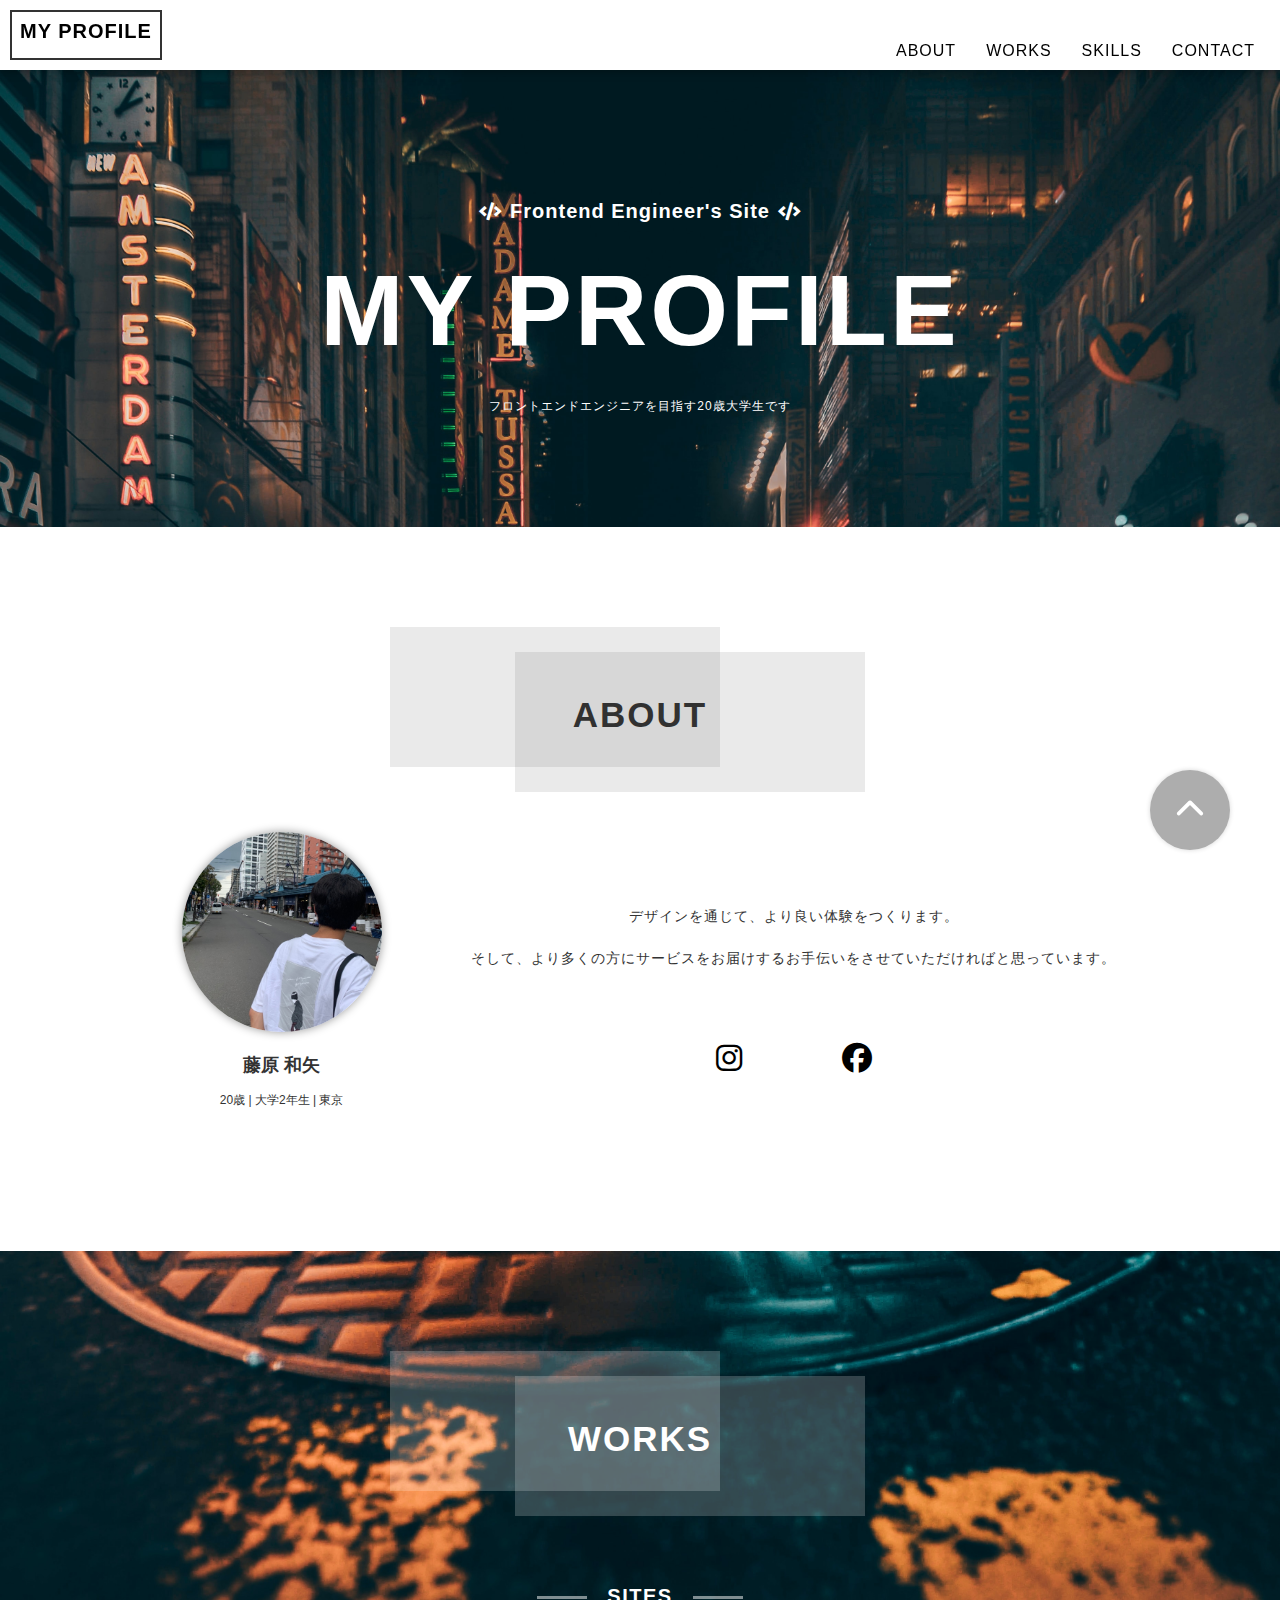
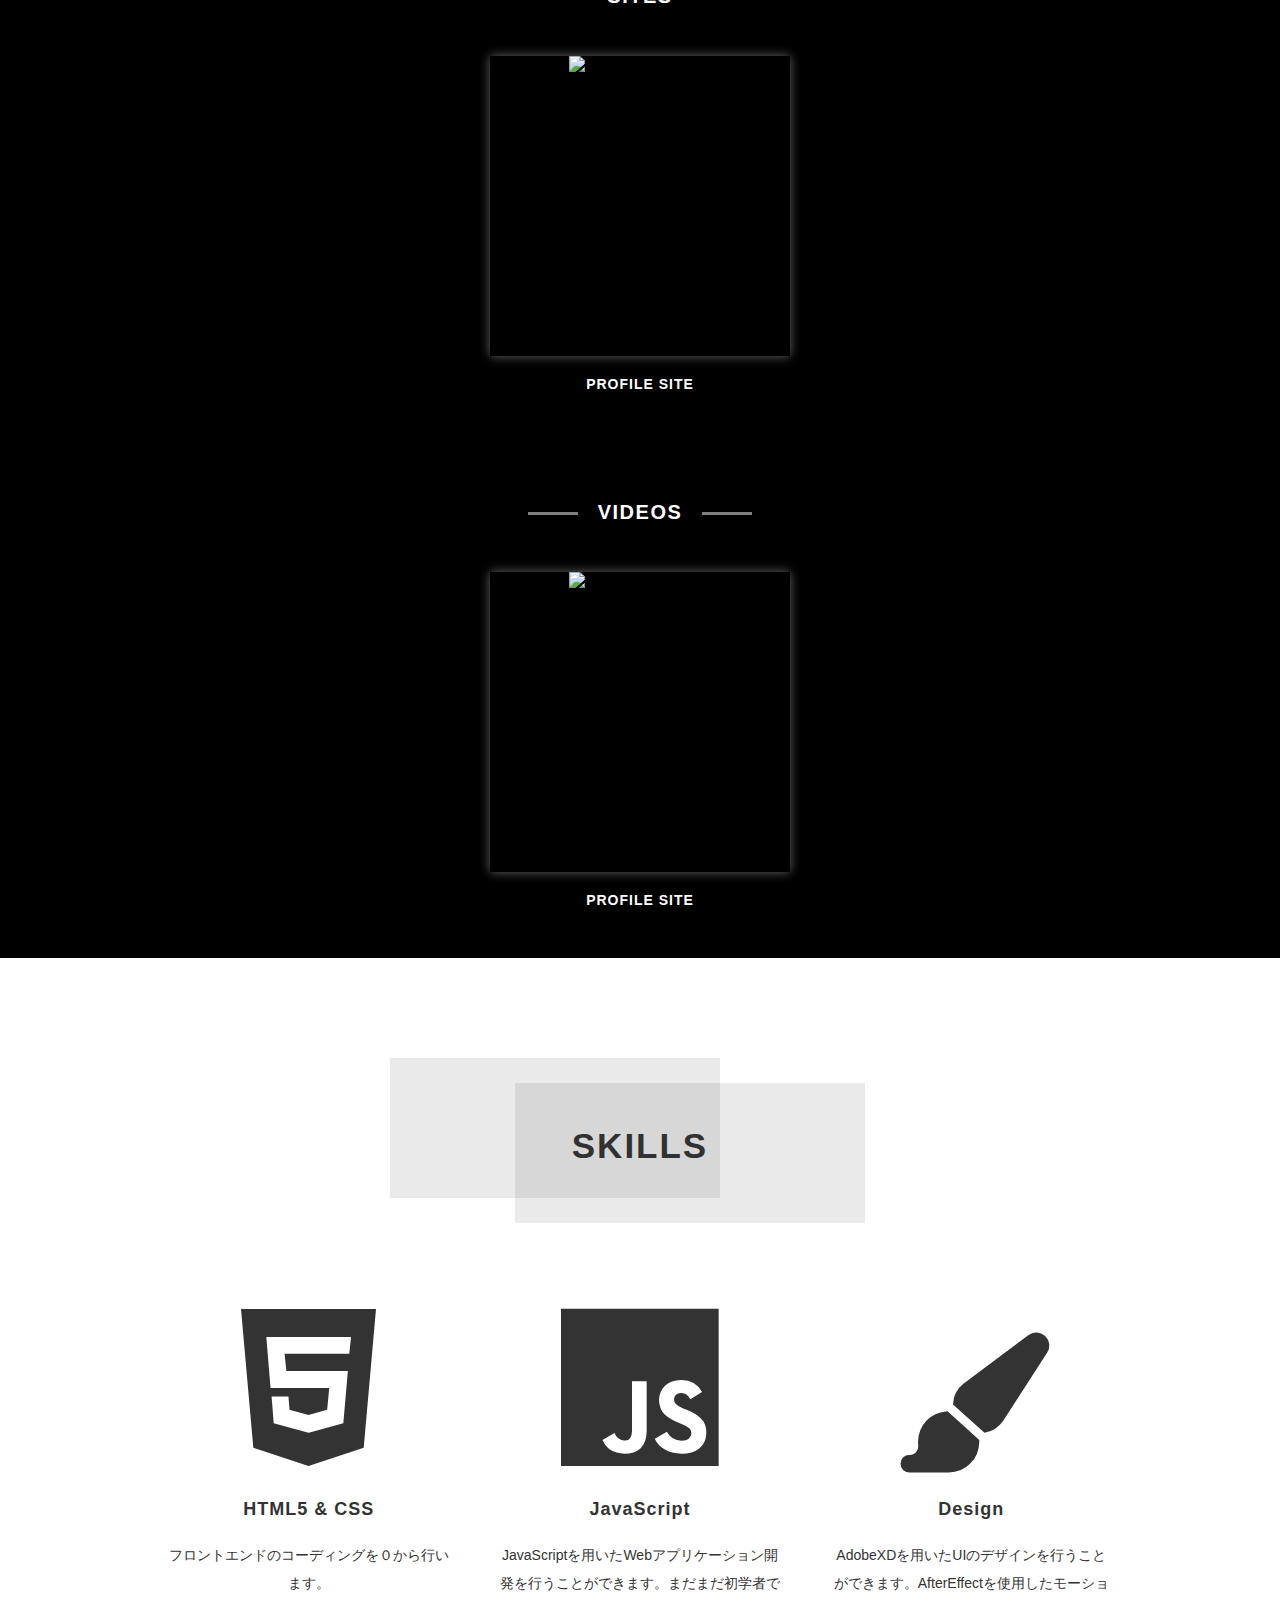
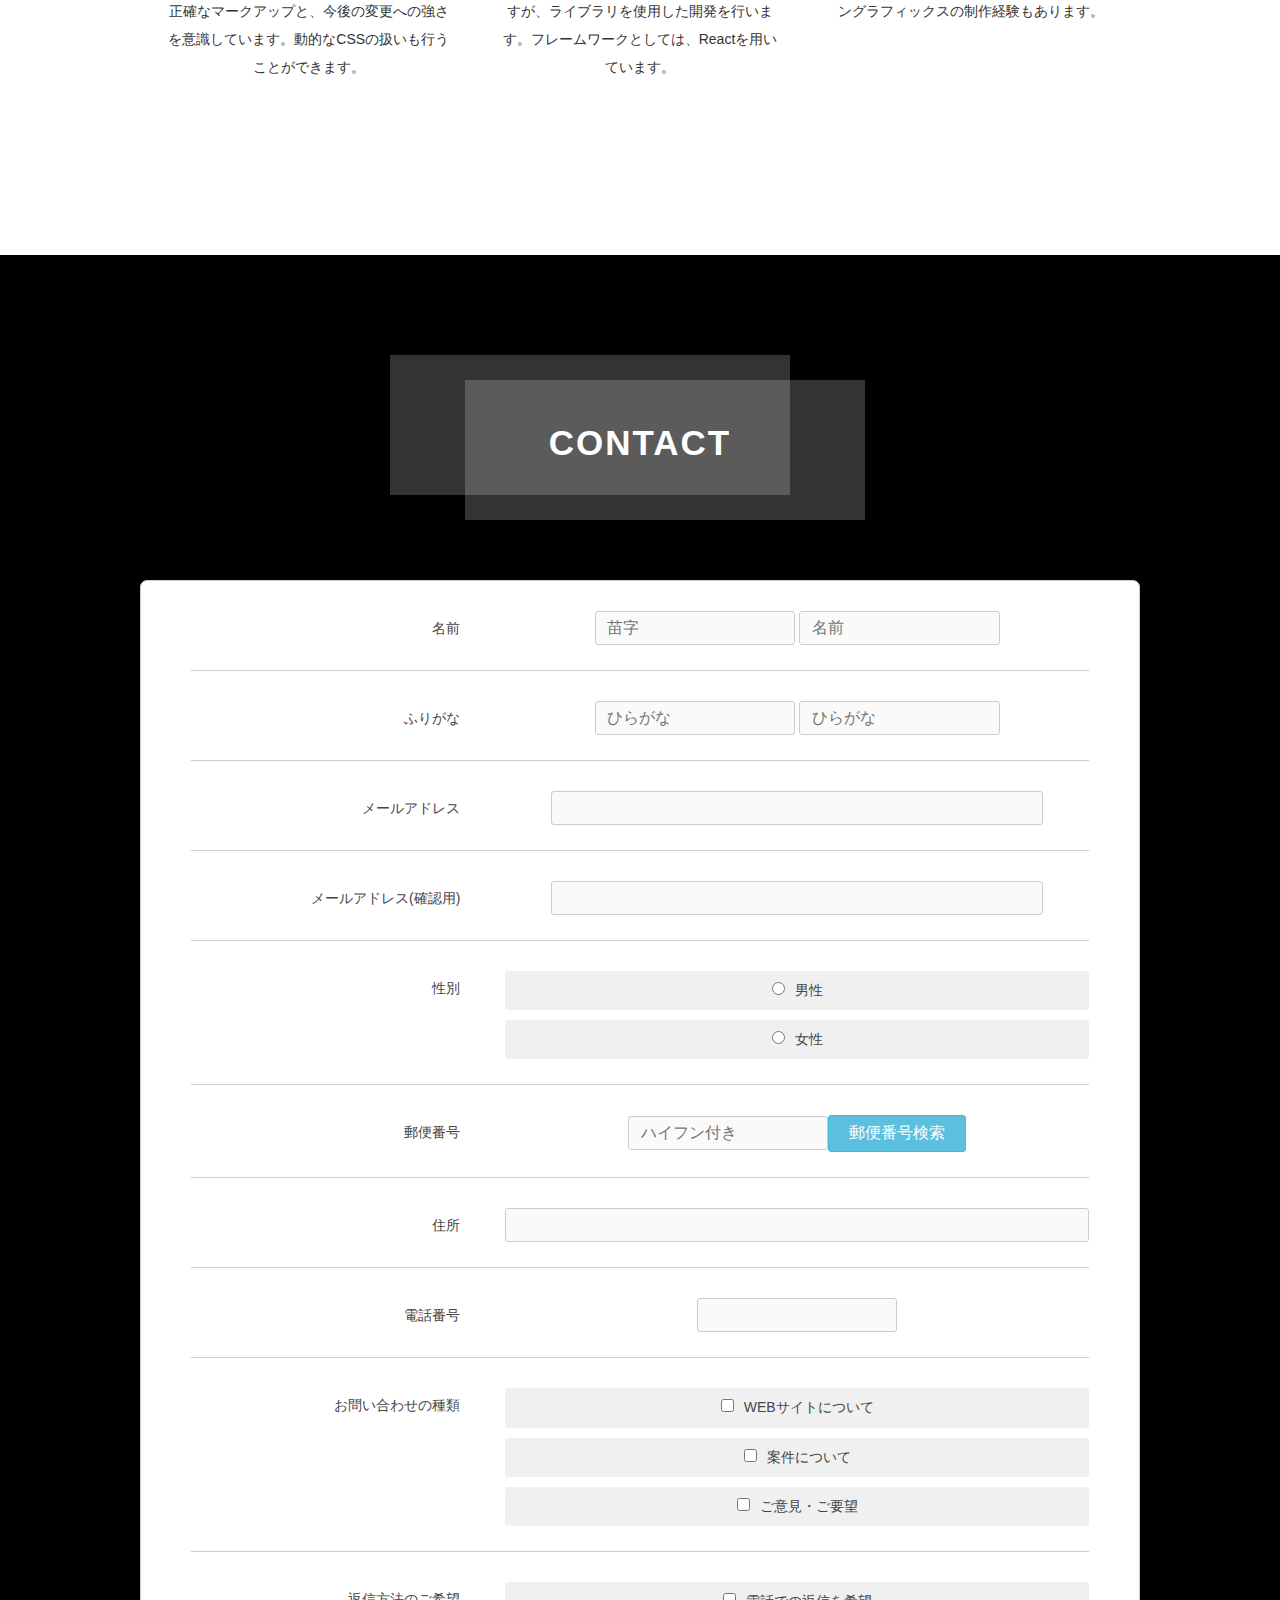
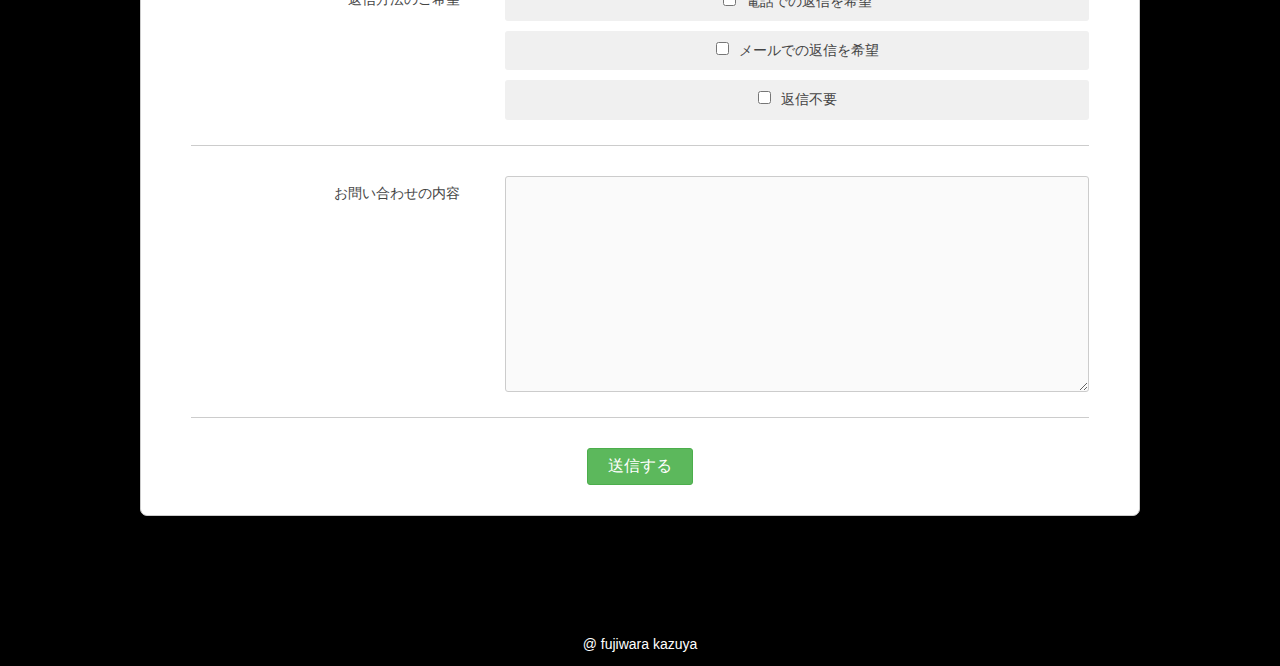
==== docs/index.html @ 9ed09826 "path change to direct" ====
<!DOCTYPE html>
<html lang="ja" dir="ltr">
  <head>
    <meta charset="UTF-8" />
    <meta
      name="viewport"
      content="width=device-width, initial-scale=1.0, minimum-scale=1.0"
    />
    <meta name="robots" content="noindex,nofollow" />
    <title>プロフィールサイト</title>
    <link rel="preconnect" href="https://fonts.googleapis.com" />
    <link rel="stylesheet" href="css/normalize.css" />
    <link rel="stylesheet" href="css/style.css" />
    <link rel="stylesheet" href="css/mailform.css" />
    <!--font-awesome-->
    <script src="https://use.fontawesome.com/8633f5290e.js"></script>
    <link
      href="https://cdnjs.cloudflare.com/ajax/libs/font-awesome/6.1.1/css/all.min.css"
      rel="stylesheet"
    />
    <link
      rel="stylesheet"
      href="https://cdnjs.cloudflare.com/ajax/libs/font-awesome/5.15.4/css/all.min.css"
    />
    <!--jQuery uncompressed-->
    <script
      src="https://code.jquery.com/jquery-3.6.1.js"
      integrity="sha256-3zlB5s2uwoUzrXK3BT7AX3FyvojsraNFxCc2vC/7pNI="
      crossorigin="anonymous"
    ></script>
    <!--js-->
    <script src="js/smooth-scroll.polyfills.min.js"></script>
    <script src="js/main.js"></script>
  </head>
  <body>
    <header class="header">
      <div class="logo"><a href="#">MY PROFILE</a></div>
      <ul class="sitemap-wrapper">
        <li class="sitemap-item"><a href="#about">ABOUT</a></li>
        <li class="sitemap-item"><a href="#works">WORKS</a></li>
        <li class="sitemap-item"><a href="#skills">SKILLS</a></li>
        <li class="sitemap-item"><a href="#contact">CONTACT</a></li>
      </ul>
    </header>
    <section class="main">
      <div class="main-bg">
        <i class="site-title-icon fa fa-code"></i>
        <p class="site-title-sub">Frontend Engineer's Site</p>
        <i class="site-title-icon fa fa-code"></i>
        <h1 class="site-title">MY PROFILE</h1>
        <p class="site-description">
          フロントエンドエンジニアを目指す20歳大学生です
        </p>
      </div>
    </section>
    <section class="about" id="about">
      <h2 class="heading">ABOUT</h2>
      <div class="about-wrapper">
        <div class="profile-box">
          <div class="profile-icon"></div>
          <div class="profile-title">藤原 和矢</div>
          <p class="profile-description">20歳 | 大学2年生 | 東京</p>
        </div>
        <div class="text-box">
          <p class="about-text">
            デザインを通じて、より良い体験をつくります。<br />
            そして、より多くの方にサービスをお届けするお手伝いをさせていただければと思っています。
          </p>
          <div class="sns">
            <a
              class="instagram"
              href="https://www.instagram.com/fuji_kazuya0131/"
              ><i class="fa-brands fa-instagram"></i
            ></a>
            <a class="facebook" href="https://www.facebook.com/kazuya3456/"
              ><i class="fa-brands fa-facebook"></i
            ></a>
          </div>
        </div>
      </div>
    </section>
    <section class="works" id="works">
      <h2 class="heading">WORKS</h2>
      <h3 class="sub-heading">SITES</h3>
      <div class="works-container">
        <div class="works-box">
          <a class="image-box" href="#"
            ><img
              class="image"
              src="https://github.com/kazuyafuji/MyProfileSite/blob/main/docs/images/my-profile.png?raw=true"
              alt="プロフィールサイト"
          /></a>
          <div class="title">PROFILE SITE</div>
        </div>
      </div>
      <h3 class="sub-heading">VIDEOS</h3>
      <div class="works-container">
        <div class="works-box">
          <a class="image-box" href="#"
            ><img
              class="image"
              src="https://github.com/kazuyafuji/MyProfileSite/blob/main/docs/images/my-profile.png?raw=true"
              alt="プロフィールサイト"
          /></a>
          <div class="title">PROFILE SITE</div>
        </div>
      </div>
    </section>
    <section class="skills" id="skills">
      <h2 class="heading">SKILLS</h2>
      <div class="skills-wrapper">
        <div class="skill-box">
          <div class="skill-icon"><i class="fa-brands fa-html5"></i></div>
          <div class="title">HTML5 & CSS</div>
          <p class="skill-text">
            フロントエンドのコーディングを０から行います。<br />
            正確なマークアップと、今後の変更への強さを意識しています。動的なCSSの扱いも行うことができます。
          </p>
        </div>
        <div class="skill-box">
          <div class="skill-icon"><i class="fa-brands fa-js"></i></div>
          <div class="title">JavaScript</div>
          <p class="skill-text">
            JavaScriptを用いたWebアプリケーション開発を行うことができます。まだまだ初学者ですが、ライブラリを使用した開発を行います。フレームワークとしては、Reactを用いています。
          </p>
        </div>
        <div class="skill-box">
          <div class="skill-icon"><i class="fa-solid fa-paintbrush"></i></div>
          <div class="title">Design</div>
          <p class="skill-text">
            AdobeXDを用いたUIのデザインを行うことができます。AfterEffectを使用したモーショングラフィックスの制作経験もあります。
          </p>
        </div>
      </div>
    </section>
    <section class="contact" id="contact">
      <h3 class="heading">CONTACT</h3>
      <!--
      <div class="contact-form">
        <p class="subtitle">名前</p>
        <input type="text" placeholder="名前" />
        <p class="subtitle">お問合せ内容</p>
        <textarea name="textarea" placeholder="本文"></textarea>
        <input type="submit" />
      </div>
    -->
      <form
        class="form-body"
        action="/docs/js/package/mailform-v8.0.1/php/mailform.php"
        method="post"
        id="mail_form"
      >
        <dl>
          <dt><i></i>名前</dt>
          <dd class="required">
            <input type="text" name="name_1" value="" placeholder="苗字" />
            <input type="text" name="name_2" value="" placeholder="名前" />
          </dd>
        </dl>

        <dl>
          <dt><i></i>ふりがな</dt>
          <dd>
            <input type="text" name="read_1" value="" placeholder="ひらがな" />
            <input type="text" name="read_2" value="" placeholder="ひらがな" />
          </dd>
        </dl>

        <dl>
          <dt><i></i>メールアドレス</dt>
          <dd class="required">
            <input type="email" name="mail_address" value="" />
          </dd>
        </dl>

        <dl>
          <dt><i></i>メールアドレス(確認用)</dt>
          <dd><input type="email" name="mail_address_confirm" value="" /></dd>
        </dl>
        <dl>
          <dt><i></i>性別</dt>
          <dd>
            <ul>
              <li>
                <label
                  ><input type="radio" name="gender" value="男性" />男性</label
                >
              </li>
              <li>
                <label
                  ><input type="radio" name="gender" value="女性" />女性</label
                >
              </li>
            </ul>
          </dd>
        </dl>
        <dl>
          <dt><i></i>郵便番号</dt>
          <dd class="required">
            <input
              type="text"
              name="postal"
              value=""
              onkeyup="AjaxZip3.zip2addr( this,'','address','address' );"
              placeholder="ハイフン付き"
            /><a href="http://www.post.japanpost.jp/zipcode/" target="_blank"
              >郵便番号検索</a
            >
          </dd>
        </dl>

        <dl>
          <dt><i></i>住所</dt>
          <dd><input type="text" name="address" value="" /></dd>
        </dl>

        <dl>
          <dt><i></i>電話番号</dt>
          <dd><input type="tel" name="phone" value="" /></dd>
        </dl>
        <dl>
          <dt><i></i>お問い合わせの種類</dt>
          <dd>
            <ul>
              <li>
                <label
                  ><input
                    type="checkbox"
                    name="kind[]"
                    value="WEBサイトについて"
                  />WEBサイトについて</label
                >
              </li>
              <li>
                <label
                  ><input
                    type="checkbox"
                    name="kind[]"
                    value="案件について"
                  />案件について</label
                >
              </li>
              <li>
                <label
                  ><input
                    type="checkbox"
                    name="kind[]"
                    value="ご意見・ご要望"
                  />ご意見・ご要望</label
                >
              </li>
            </ul>
          </dd>
        </dl>

        <dl>
          <dt><i></i>返信方法のご希望</dt>
          <dd>
            <ul>
              <li>
                <label
                  ><input
                    type="checkbox"
                    name="response[]"
                    value="電話での返信を希望"
                  />電話での返信を希望</label
                >
              </li>
              <li>
                <label
                  ><input
                    type="checkbox"
                    name="response[]"
                    value="メールでの返信を希望"
                  />メールでの返信を希望</label
                >
              </li>
              <li>
                <label
                  ><input
                    type="checkbox"
                    name="response[]"
                    value="返信不要"
                  />返信不要</label
                >
              </li>
            </ul>
          </dd>
        </dl>

        <dl>
          <dt><i></i>お問い合わせの内容</dt>
          <dd class="required">
            <textarea name="contents" cols="40" rows="5"></textarea>
          </dd>
        </dl>
        <p id="form_submit">
          <input type="button" id="form_submit_button" value="送信する" />
        </p>
      </form>
      <script src="https://ajax.googleapis.com/ajax/libs/jquery/3.4.1/jquery.min.js"></script>
      <script src="/docs/js/package/mailform-v8.0.1/js/mailform-js.php"></script>
      <!-- フリガナ自動入力ライブラリここから -->
      <script src="/docs/js/package/mailform-v8.0.1/js/jquery.autoKana.js"></script>
      <script>
        (function ($) {
          $.fn.autoKana('input[name="name_1"]', 'input[name="read_1"]', {
            katakana: false,
          });
          $.fn.autoKana('input[name="name_2"]', 'input[name="read_2"]', {
            katakana: false,
          });
        })(jQuery);
      </script>
      <!-- 住所自動入力ライブラリここから -->
      <script src="/docs/js/package/mailform-v8.0.1/js/ajaxzip3.js"></script>
    </section>
    <div class="floating">
      <a href="#"><i class="fa-solid fa-chevron-up"></i></a>
    </div>
    <footer class="footer">
      <p>@ fujiwara kazuya</p>
      <script>
        var scroll = new SmoothScroll('a[href*="#"]');
      </script>
    </footer>
  </body>
</html>
---- docs/css/style.css ----
@charset "UTF-8";

html {
  font-size: 62.5%;
}
*,
*::after,
*::before {
  box-sizing: border-box;
}
a {
  color: black;
  text-decoration: none;
}
/*-------------------------------
    HEADER
--------------------------------*/
body {
  padding-top: 100px;
  background: url(../images/bg-img.jpg) no-repeat fixed top;
  background-size: cover;
  background-color: #000;
  color: #fff;
  text-align: center;
  font-size: 1.4rem;
  font-family: Raleway, "Hiragino Sans Gothic ProN", Meiryo, sans-serif;
}
.header {
  position: fixed;
  top: 0;
  width: 100%;
  height: 70px;
  background-color: #fff;
  color: #333;
  z-index: 1;
  box-shadow: 0 0 10px rgba(0, 0, 0, 0.4);
}
.header .logo {
  position: absolute;
  padding: 8px;
  left: 10px;
  top: 10px;
  bottom: 10px;
  font-size: 2rem;
  font-weight: bold;
  letter-spacing: 1px;
  border: 2px solid #333;
  opacity: 1;
  cursor: pointer;
  transition: opacity 0.3s;
}
.header .logo:hover {
  opacity: 0.5;
}
.header .sitemap-wrapper {
  position: absolute;
  right: 10px;
  bottom: 10px;
  font-size: 0;
}
.header .sitemap-item {
  display: inline-block;
  font-size: 1.6rem;
  letter-spacing: 1px;
  padding: 0 15px;
  cursor: pointer;
  opacity: 1;
  transition: opacity 0.3s;
}
/*
.header .sitemap-item:nth-of-type(n + 2) {
  border-left: 1px solid #333;
}
*/
.header .sitemap-item:hover {
  opacity: 0.4;
}

/*-------------------------------
    MAIN
--------------------------------*/
.main {
  width: 100%;
  padding: 100px 0;
}
/*
.main-bg {
  background-color: rgba(255, 255, 255, 0.05);
}
*/
.main .site-title-icon {
  display: inline-block;
  font-size: 1.8rem;
}
.main .site-title-sub {
  display: inline-block;
  margin: 0 4px;
  font-size: 2rem;
  font-weight: bold;
  letter-spacing: 1px;
  cursor: default;
}
.main .site-title {
  margin: 30px 0;
  font-size: 10rem;
  letter-spacing: 3px;
}
.main .site-description {
  font-size: 1.2rem;
  letter-spacing: 1px;
}
/*-------------------------------
    ABOUT
--------------------------------*/
.about {
  padding: 100px 0;
  width: 100%;
  background-color: #fff;
  color: #333;
  font-size: 0px;
}
.heading {
  font-size: 3.5rem;
  letter-spacing: 2px;
  position: relative;
  width: 500px;
  line-height: 5;
  margin: 0 auto;
}
.heading::before {
  content: "";
  position: absolute;
  top: 0;
  left: 0;
  width: 66%;
  height: 80%;
  background-color: #333;
  opacity: 0.1;
}
.heading::after {
  content: "";
  position: absolute;
  bottom: 10px;
  right: 25px;
  width: 70%;
  height: 80%;
  background-color: #333;
  opacity: 0.1;
}
.about-wrapper {
  width: 80%;
  margin: 20px auto;
  display: flex;
}
.about-wrapper .profile-box {
  width: 30%;
  padding: 10px;
}
.about-wrapper .profile-box .profile-icon {
  width: 200px;
  height: 200px;
  margin: 0 auto 20px;
  background: url(../images/me2.jpg) no-repeat left bottom;
  background-size: cover;
  border-radius: 50%;
  box-shadow: 0 0 10px rgba(0, 0, 0, 0.4);
}
.about-wrapper .profile-box .profile-title {
  font-size: 1.8rem;
  line-height: 1.5;
  font-weight: bold;
}
.about-wrapper .profile-box .profile-description {
  font-size: 1.2rem;
  line-height: 1.5;
}
.about-wrapper .text-box {
  width: 70%;
  height: 100%;
  padding: 10px;
  margin: auto 0;
}
.about-wrapper .text-box .about-text {
  font-size: 1.4rem;
  line-height: 3;
  letter-spacing: 1px;
}
.sns a i {
  margin: 50px 50px 0;
  font-size: 3rem;
  opacity: 1;
  cursor: pointer;
}
.sns > a:hover {
  opacity: 0.6;
}

/*-------------------------------
    WORKS
--------------------------------*/
.works {
  padding: 100px 0 0;
  width: 100%;
}
.works .heading::before,
.works .heading::after {
  background-color: #fff;
  opacity: 0.2;
}
.sub-heading {
  color: #fff;
  letter-spacing: 1.5px;
  font-size: 2rem;
  line-height: 1;
  margin: 60px 0 0;
}
.sub-heading::before,
.sub-heading::after {
  content: "";
  display: inline-block;
  background-color: #fff;
  margin: 0 20px;
  height: 3px;
  width: 50px;
  vertical-align: middle;
  opacity: 0.5;
}
/*このままだと、tableの要素が画面幅を超えた時に折り返してくれない*/
.works .works-container {
  /*background-color: rgba(255, 255, 255, 0.4);*/
  display: table;
  margin: 0 auto;
  table-layout: fixed;
  border-collapse: separate;
  border-spacing: 30px;
}
.works .works-container .works-box {
  display: table-cell;
  width: 350px;
}
.works .works-box .image-box {
  display: block;
  margin: 20px auto 0;
  width: 300px;
  height: 300px;
  box-shadow: 0 0 10px rgba(255, 255, 255, 0.4);
  opacity: 1;
  transition: opacity 0.3s;
}
.works .works-box .image-box:hover {
  opacity: 0.8;
}
.image {
  width: 100%;
  height: 100%;
  object-fit: cover;
  cursor: pointer;
}
.works .works-box .title {
  font-size: 1.4rem;
  margin: 20px auto;
  font-weight: bold;
  letter-spacing: 1px;
}
.works .video-container {
  display: block;
  width: 100%;
}

/*-------------------------------
    SKILLS
--------------------------------*/
.skills {
  padding: 100px 0;
  width: 100%;
  background-color: #fff;
  color: #333;
}
.skills-wrapper {
  margin: 50px auto;
  width: 80%;
  display: table;
  table-layout: fixed;
  border-collapse: separate;
  border-spacing: 30px 0;
  font-size: 0;
}
.skill-box {
  display: table-cell;
  padding: 10px;
}
.skill-icon {
  height: 40%;
  font-size: 18rem;
  margin: 0 auto;
  font-family: "Font Awesome 5 Brands";
}
.fa-paintbrush {
  font-size: 14rem;
}
.skill-box .title {
  font-size: 1.8rem;
  line-height: 2;
  font-weight: bold;
  letter-spacing: 1px;
  margin-top: 10px;
}
.skill-text {
  font-size: 1.4rem;
  line-height: 2;
}

/*-------------------------------
    CONTACT
--------------------------------*/
.contact {
  padding-top: 100px;
  width: 100%;
}
.contact .heading::before,
.contact .heading::after {
  background-color: #fff;
  opacity: 0.2;
  width: 80%;
}
.contact .form-body {
  color: #454545;
  font-family: sans-serif;
  background: #f0f0f0;
}
/*--------------------------
.contact-form {
  margin: 40px auto 0;
  width: 500px;
  text-align: left;
}
.contact-form .subtitle {
  display: inline-block;
  font-size: 1.2rem;
  line-height: 1;
  font-weight: bold;
}
.contact-form input[type="text"],
.contact-form textarea {
  color: #333;
  display: block;
  margin-bottom: 10px;
  padding: 5px;
  cursor: text;
  outline: none;
}
.contact-form input[type="text"] {
  width: 300px;
}
.contact-form textarea {
  width: 500px;
  height: 200px;
}
.contact-form input[type="text"]:focus,
.contact-form textarea:focus {
  box-shadow: 0 0 8px rgba(255, 255, 255, 0.8);
}
.contact-form input[type="submit"] {
  margin: 20px 0;
  width: 100px;
  height: 30px;
  background-color: grey;
  font-size: 1.4rem;
  font-weight: bold;
  line-height: 2px;
  border: none; 
  outline: none;
  opacity: 1;
  transition: opacity 0.3s;
}
.contact-form input[type="submit"]:hover {
  opacity: 0.8;
}
----------------------------*/

/*-------------------------------
    FOOTER
--------------------------------*/
.footer {
  display: flex;
  align-items: flex-end;
  justify-content: center;
  height: 100px;
}

/*--------------------------
    OTHER
----------------------------*/
.floating {
  position: fixed;
  right: 50px;
  bottom: 50px;
  width: 80px;
  height: 80px;
}
.floating a {
  display: block;
  position: relative;
  width: 100%;
  height: 100%;
  background-color: #333;
  border-radius: 50%;
  font-size: 3rem;
  color: #fff;
  box-shadow: 0 0 5px rgba(0, 0, 0, 0.4);
  opacity: 0.4;
}
.floating a i {
  position: absolute;
  top: 50%;
  left: 50%;
  transform: translateY(-50%) translateX(-50%);
}
.floating:hover {
  opacity: 0.6;
}

/*-------------------------------
    Smartphone・タブレット向け
--------------------------------*/
@media (max-width: 1024px) {
  body {
    background-image: none;
  }
}

@media (max-width: 768px) {
  /*HEADER*/
  .header .logo {
    font-size: 1.6rem;
    padding: 5px;
    margin: 5px auto;
  }
  .header .sitemap-wrapper {
    position: absolute;
    right: 10px;
    bottom: 25px;
  }
  .header .sitemap-item {
    padding: 0 5px;
    font-size: 1.2rem;
  }

  /*MAIN*/
  .main {
    padding: 50px 0;
  }
  .main .site-title-icon {
    font-size: 1.6rem;
  }
  .main .site-title-sub {
    font-size: 1.6rem;
  }
  .main .site-title {
    font-size: 8rem;
  }

  /*ABOUT*/
  .about {
    padding: 50px 0;
  }
  .heading {
    width: 300px;
    line-height: 3;
  }
  .about-wrapper {
    width: 100%;
    margin: 0 auto;
    display: block;
  }
  .about-wrapper .profile-box {
    display: block;
    margin: 0 auto;
    width: 250px;
  }
  .about-wrapper .text-box {
    display: block;
    margin: 0 auto;
    width: 85%;
  }

  /*WORKS*/
  .works-container {
    display: block;
  }
  .works-box {
    display: list-item;
  }

  .works .sub-heading {
    margin: 40px 0 0;
  }

  /*SKILLS*/
  .skills {
    padding: 50px 0;
  }
  .skills-wrapper,
  .skill-box {
    display: block;
  }
  .skills-wrapper {
    margin: 30px auto 0;
  }
  .skill-box {
    margin: 30px auto;
    width: 80%;
  }
  .skill-text {
    font-size: 1.2rem;
  }

  /*CONTACT*/
  .contact {
    padding-top: 50px;
  }
  .contact-form {
    width: 80%;
  }
  .contact-form input[type="text"],
  .contact-form textarea {
    width: 100%;
  }
  .contact-form textarea {
    height: 150px;
  }

  /*--------------------------
    OTHER
  ----------------------------*/

  .floating {
    width: 50px;
    height: 50px;
    bottom: 20px;
    right: 20px;
  }
  .floating a {
    font-size: 2rem;
  }
}
---- docs/css/mailform.css ----
@charset "utf-8";

/* -- form#mail_form, dl, dt, dd -------------------------------------------------------------------------------- */

form#mail_form * {
  margin: 0;
  padding: 0;
  box-sizing: content-box;
}

form#mail_form {
  width: 1000px;
  margin: 50px auto;
  background: #fff;
  border: 1px solid #cccccc;
  border-radius: 7px;
  box-shadow: 0 0 7px rgba(0, 0, 0, 0.2);
  line-height: 1.8;
}

form#mail_form dl {
  width: 90%;
  margin: 0 auto;
  border-bottom: 1px solid #cccccc;
}

form#mail_form dl:after,
form#mail_form dl dt:after {
  content: ".";
  display: block;
  height: 0;
  clear: both;
  visibility: hidden;
}

form#mail_form dl dt {
  width: 30%;
  float: left;
  padding: 35px 0 25px;
  text-align: right;
}

form#mail_form dl dd {
  width: 65%;
  float: right;
  padding: 30px 0 25px 5%;
}

form#mail_form dl dt i {
  float: left;
  position: relative;
  top: -2px;
}

/* -- span.required, span.optional -------------------------------------------------------------------------------- */

form#mail_form dl dt span.required,
form#mail_form dl dt span.optional {
  display: inline-block;
  font-size: 85%;
  color: #ffffff;
  padding: 4px 10px;
  border-radius: 3px;
}

form#mail_form dl dt span.required {
  background: #d9534f;
  border: 1px solid #d43f3a;
}

form#mail_form dl dt span.optional {
  background: #337ab7;
  border: 1px solid #2e6da4;
}

/* -- error message -------------------------------------------------------------------------------- */

form#mail_form dl dd span.error_blank,
form#mail_form dl dd span.error_format,
form#mail_form dl dd span.error_match {
  display: block;
  color: #ff0000;
  margin-top: 5px;
}

/* -- loading -------------------------------------------------------------------------------- */

div.loading-layer {
  width: 100vw;
  height: 100vh;
  background: rgba(0, 0, 0, 0.7);
  position: fixed;
  left: 0px;
  top: 0px;
  z-index: 10000;
}

span.loading {
  width: 50px;
  height: 50px;
  border-radius: 50%;
  border-top: 5px solid rgba(255, 255, 255, 0.2);
  border-right: 5px solid rgba(255, 255, 255, 0.2);
  border-bottom: 5px solid rgba(255, 255, 255, 0.2);
  border-left: 5px solid #ffffff;
  -webkit-transform: translateZ(0);
  -ms-transform: translateZ(0);
  transform: translateZ(0);
  -webkit-animation: load-circle 1s linear infinite;
  animation: load-circle 1s linear infinite;
  position: absolute;
  top: 50%;
  left: 50%;
  margin-top: -30px;
  margin-left: -30px;
}

@-webkit-keyframes load-circle {
  0% {
    -webkit-transform: rotate(0deg);
    transform: rotate(0deg);
  }
  100% {
    -webkit-transform: rotate(360deg);
    transform: rotate(360deg);
  }
}

@keyframes load-circle {
  0% {
    -webkit-transform: rotate(0deg);
    transform: rotate(0deg);
  }
  100% {
    -webkit-transform: rotate(360deg);
    transform: rotate(360deg);
  }
}

/* -- input, select, textarea -------------------------------------------------------------------------------- */

form#mail_form input[type="text"],
form#mail_form input[type="email"],
form#mail_form input[type="tel"] {
  width: calc(100% - 4% - 2px);
  padding: 7px 2%;
  border: 1px solid #cccccc;
  border-radius: 3px;
  background: #fafafa;
  -webkit-appearance: none;
  font-size: 16px;
  font-family: inherit;
  line-height: normal;
}

form#mail_form input[type="text"]:focus,
form#mail_form input[type="email"]:focus,
form#mail_form input[type="tel"]:focus,
form#mail_form textarea:focus {
  box-shadow: 0px 0px 5px #55ccff;
  border: 1px solid #55ccff;
  background: #ffffff;
}

form#mail_form ul li input[type="radio"],
form#mail_form ul li input[type="checkbox"] {
  margin: 0 10px 0 0;
}

form#mail_form select {
  padding: 7px 2%;
  border: 1px solid #cccccc;
  font-size: 16px;
  font-family: inherit;
  line-height: normal;
}

form#mail_form textarea {
  display: block;
  width: calc(100% - 4% - 2px);
  height: 200px;
  padding: 7px 2%;
  resize: vertical;
  border: 1px solid #cccccc;
  border-radius: 3px;
  background: #fafafa;
  -webkit-appearance: none;
  font-size: 16px;
  font-family: inherit;
  line-height: normal;
}

/* -- ul, li -------------------------------------------------------------------------------- */

form#mail_form ul {
  list-style-type: none;
}

form#mail_form ul li label {
  display: block;
  margin-top: 10px;
  padding: 7px 2%;
  border-radius: 3px;
  background: #f0f0f0;
}

form#mail_form ul li:first-child label {
  margin-top: 0px;
}

form#mail_form ul li label:hover {
  cursor: pointer;
  background: #e0e0e0;
}

/* -- input design -------------------------------------------------------------------------------- */

form#mail_form input[name="company"] {
  width: 70%;
}

form#mail_form input[name="name_1"],
form#mail_form input[name="name_2"],
form#mail_form input[name="read_1"],
form#mail_form input[name="read_2"],
form#mail_form input[name="postal"],
form#mail_form input[name="phone"],
form#mail_form input[name="schedule"] {
  width: 30%;
}

form#mail_form input[name="mail_address"],
form#mail_form input[name="mail_address_confirm"] {
  width: 80%;
}

form#mail_form input[name="postal"] + a {
  display: inline-block;
  padding: 7px 20px;
  border: 1px solid #46b8da;
  border-radius: 3px;
  background: #5bc0de;
  font-size: 16px;
  line-height: normal;
  color: #ffffff;
  text-decoration: none;
}

form#mail_form input[name="postal"] + a:hover {
  cursor: pointer;
  background: #31b0d5;
  border: 1px solid #269abc;
}

/* -- button -------------------------------------------------------------------------------- */

form#mail_form p#form_submit {
  width: 90%;
  margin: 0 auto;
  padding: 30px 0;
}

form#mail_form input[type="button"] {
  padding: 7px 20px;
  border: 1px solid #4cae4c;
  border-radius: 3px;
  background: #5cb85c;
  font-size: 16px;
  color: #ffffff;
  font-family: inherit;
  -webkit-appearance: none;
}

form#mail_form input[type="button"]:hover {
  cursor: pointer;
  background: #449d44;
  border: 1px solid #398439;
}

/*
form#mail_form input[type="button"] {
  margin-left: 35%;
}
*/

/* -- responsive ----------------------------------------------------------------------------------------------------------------------- */

/* 1000pixel start */
@media screen and (max-width: 1000px) {
  /* -- form#mail_form, dl, dt, dd -------------------------------------------------------------------------------- */

  form#mail_form {
    width: 95%;
    font-size: 100%;
  }

  form#mail_form dl dt {
    width: auto;
    float: none;
    padding: 25px 0 10px;
    text-align: left;
    font-weight: bold;
  }

  form#mail_form dl dd {
    width: auto;
    float: none;
    padding: 0px 0 20px 0px;
  }

  form#mail_form dl dt i {
    float: none;
    position: static;
    font-weight: normal;
  }

  /* -- span.required, span.optional -------------------------------------------------------------------------------- */

  form#mail_form dl dt span.required,
  form#mail_form dl dt span.optional {
    margin: 0 15px 0 0;
  }

  /* -- input design -------------------------------------------------------------------------------- */

  form#mail_form input[name="phone"],
  form#mail_form input[name="schedule"] {
    width: 60%;
  }

  /* -- button -------------------------------------------------------------------------------- */

  form#mail_form p#form_submit {
    padding: 25px 0;
  }

  form#mail_form input[type="button"] {
    margin-left: 0;
  }
}
/* 1000pixel end */
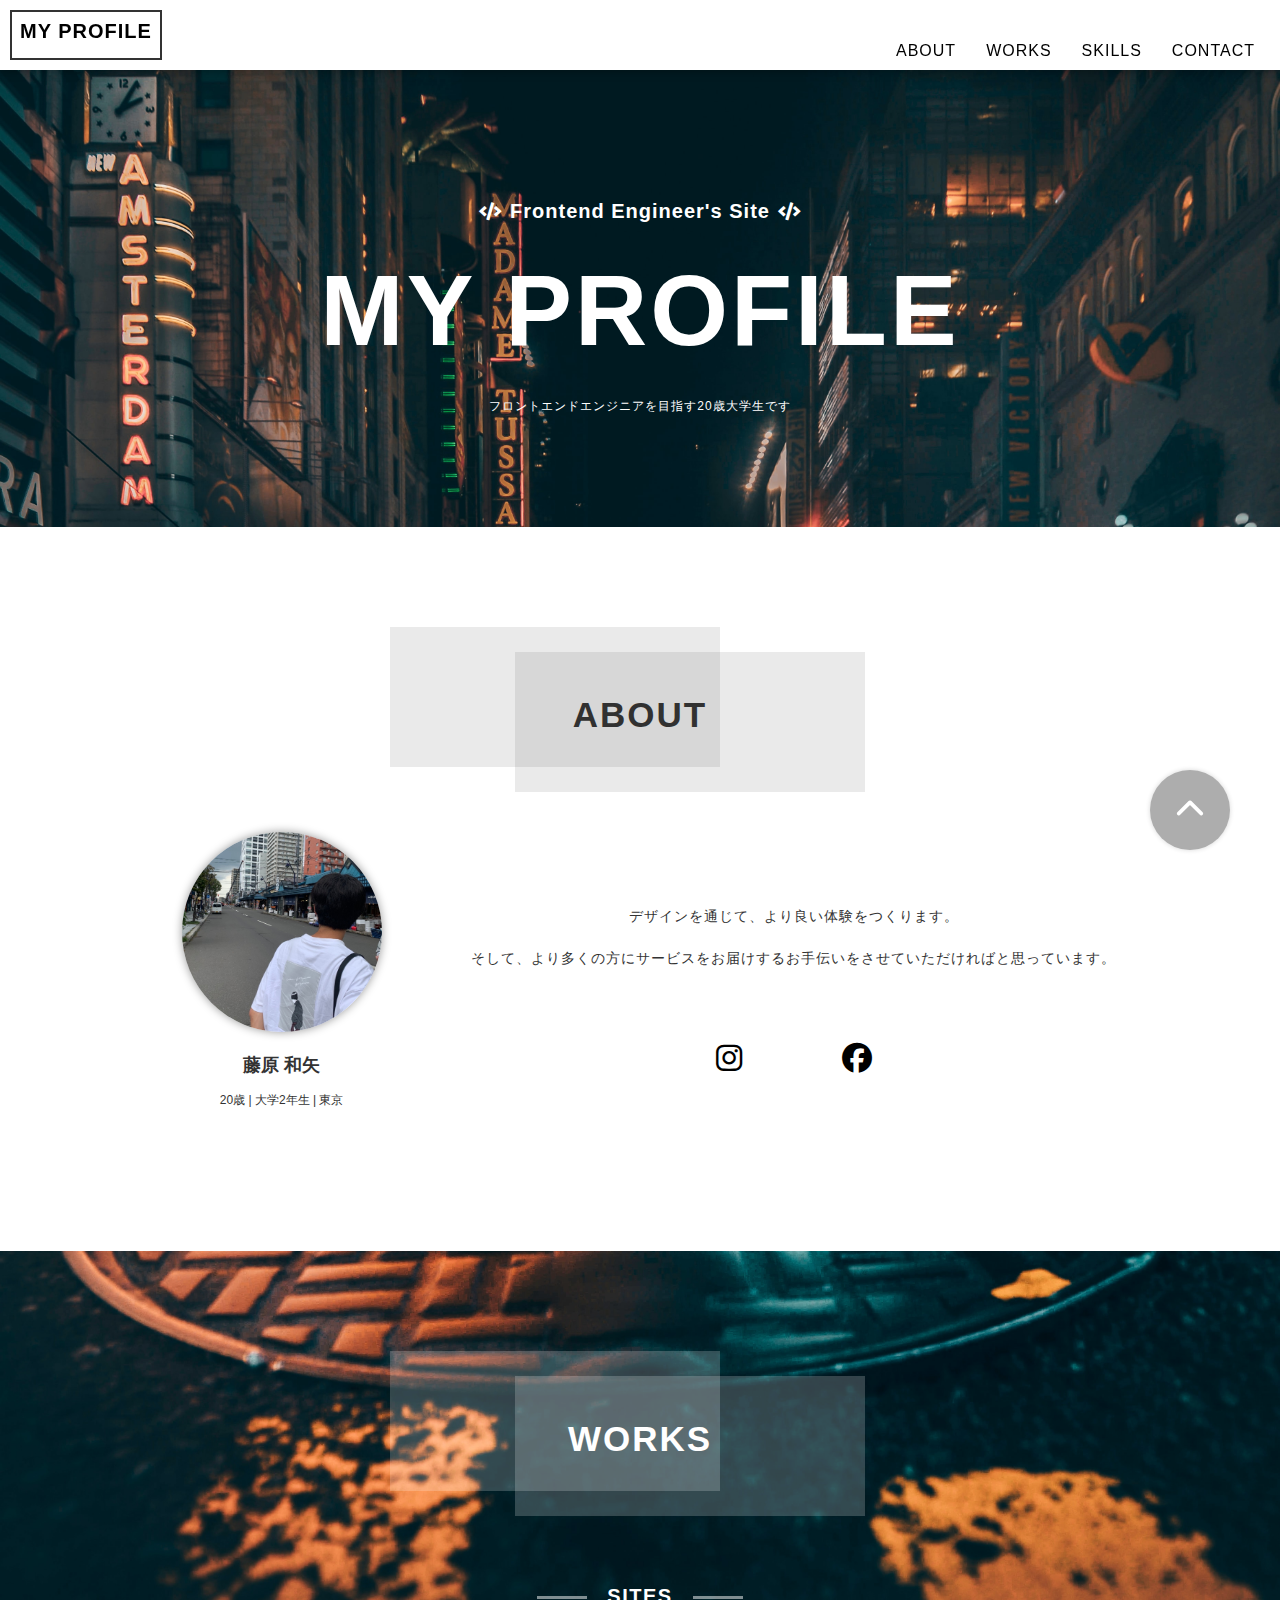
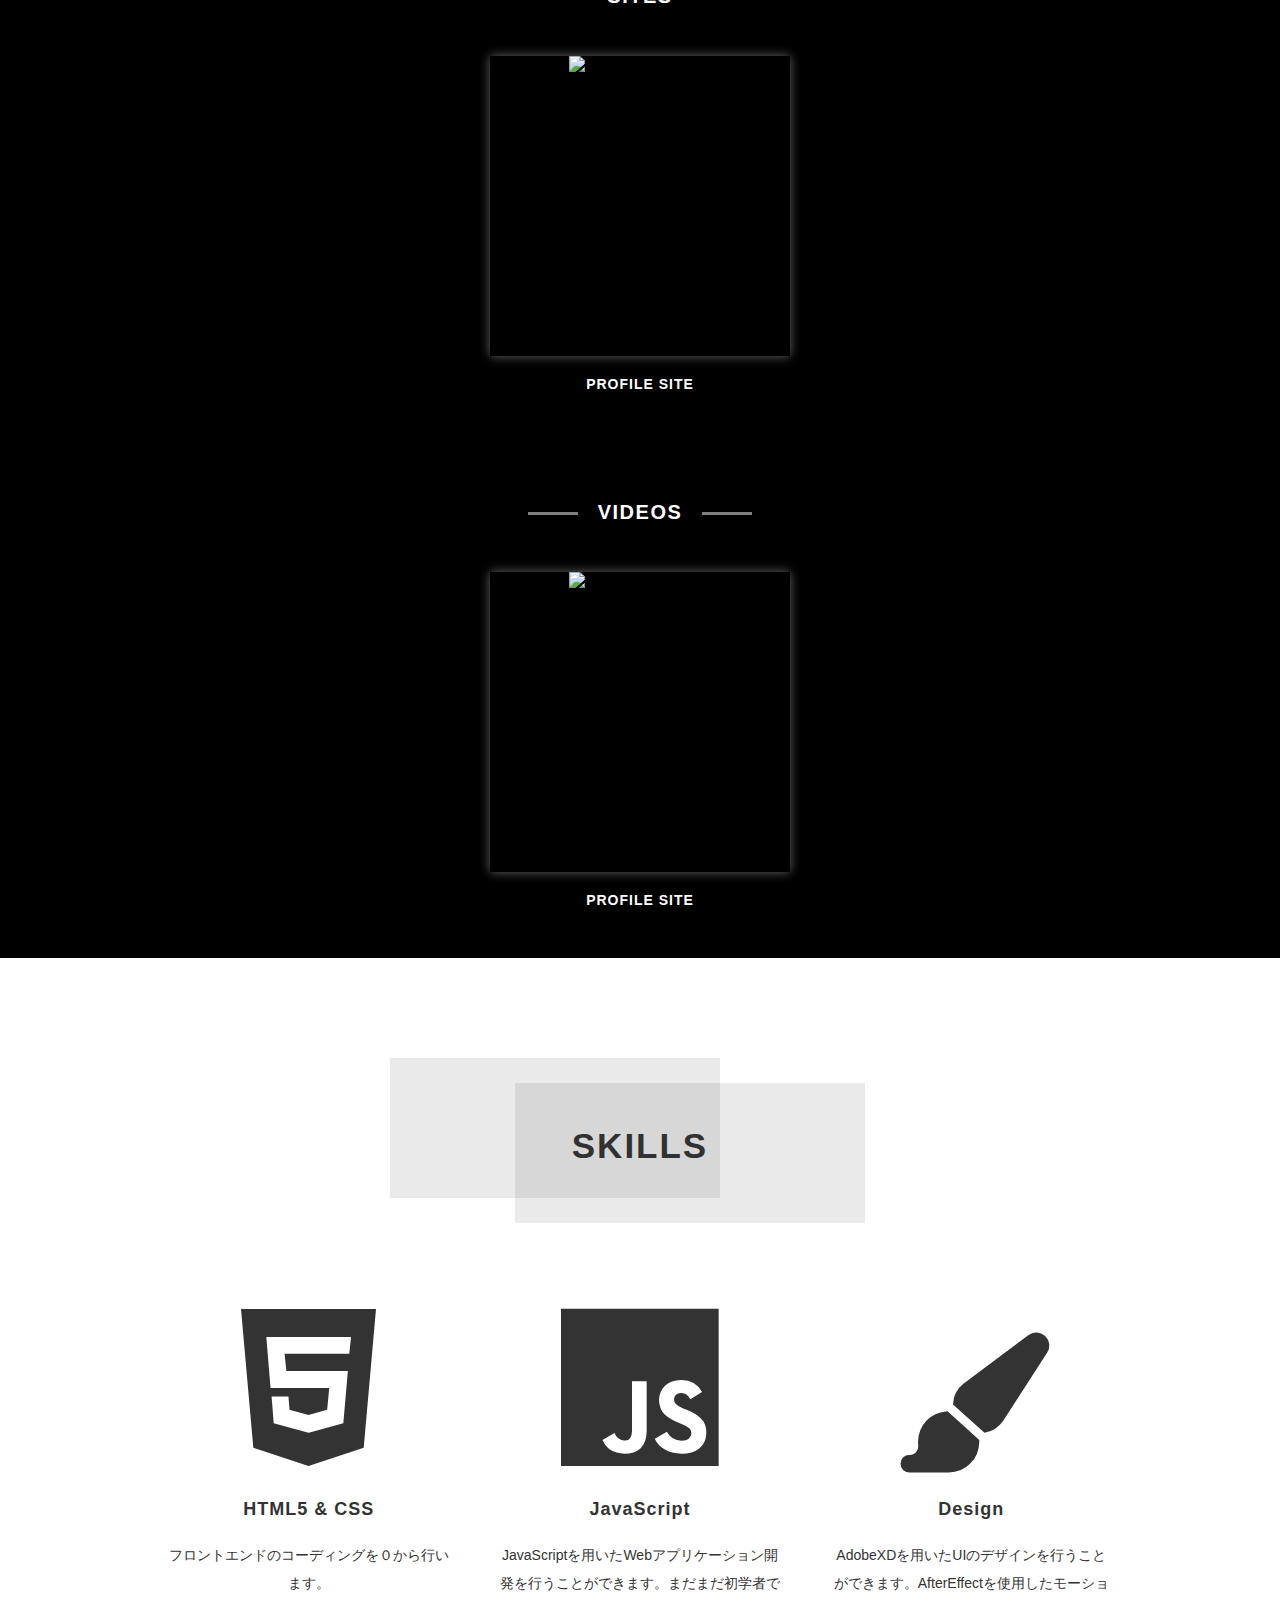
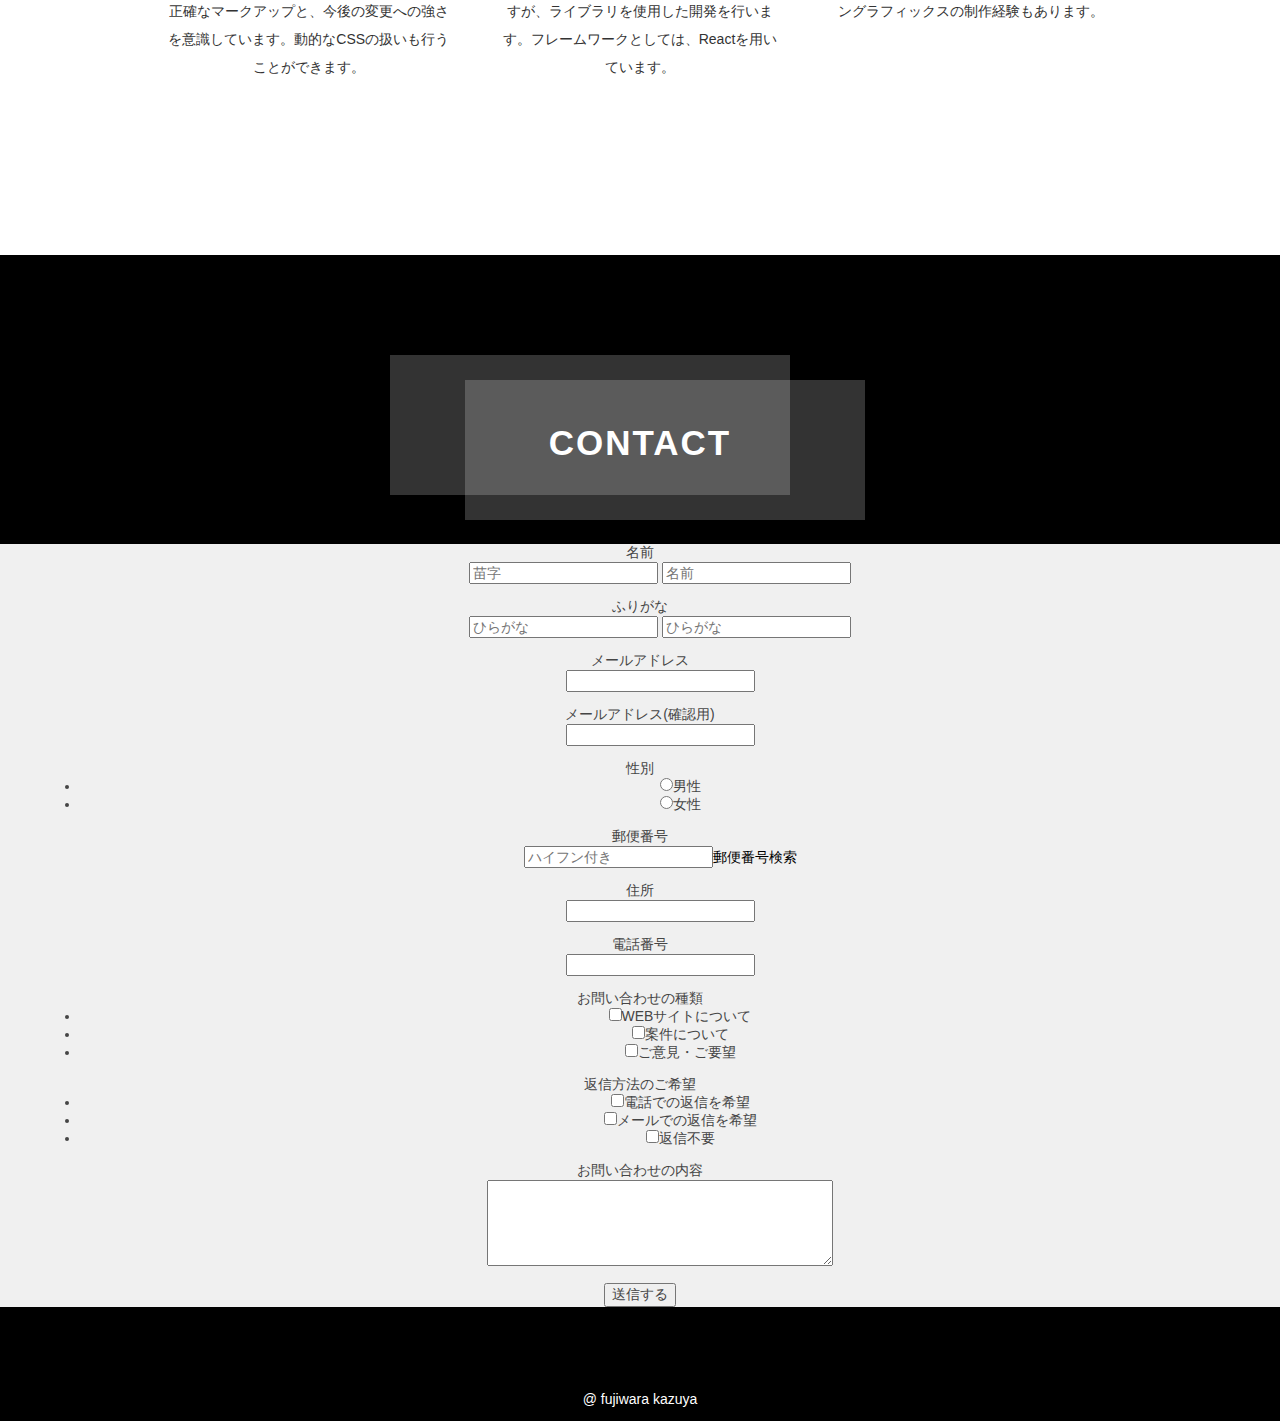
==== commit 0b8957df: "change" ====
--- a/docs/index.html
+++ b/docs/index.html
@@ -11,7 +11,10 @@
     <link rel="preconnect" href="https://fonts.googleapis.com" />
     <link rel="stylesheet" href="css/normalize.css" />
     <link rel="stylesheet" href="css/style.css" />
-    <link rel="stylesheet" href="css/mailform.css" />
+    <link
+      rel="stylesheet"
+      href="https://github.com/kazuyafuji/MyProfileSite/blob/main/docs/css/mailform.css"
+    />
     <!--font-awesome-->
     <script src="https://use.fontawesome.com/8633f5290e.js"></script>
     <link
@@ -29,7 +32,7 @@
       crossorigin="anonymous"
     ></script>
     <!--js-->
-    <script src="js/smooth-scroll.polyfills.min.js"></script>
+    <script src="https://github.com/kazuyafuji/MyProfileSite/blob/main/docs/js/smooth-scroll.polyfills.min.js"></script>
     <script src="js/main.js"></script>
   </head>
   <body>
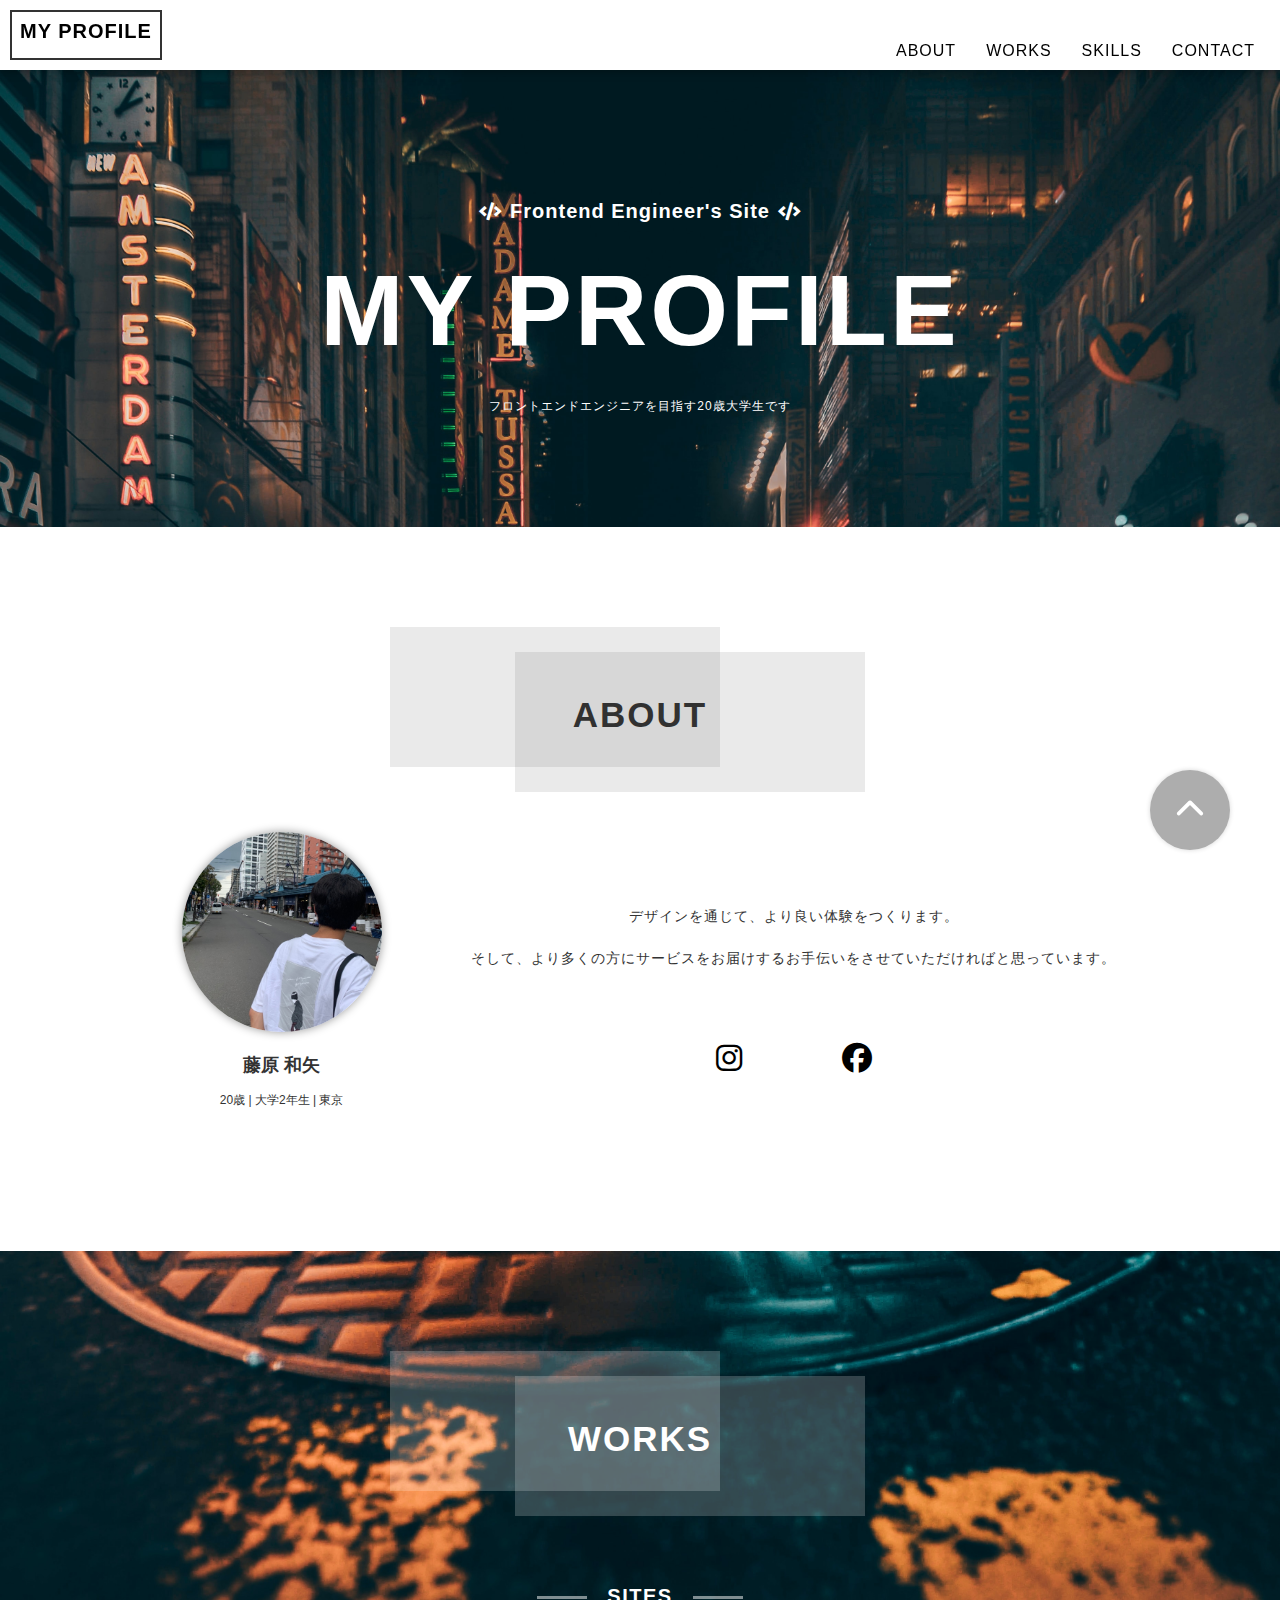
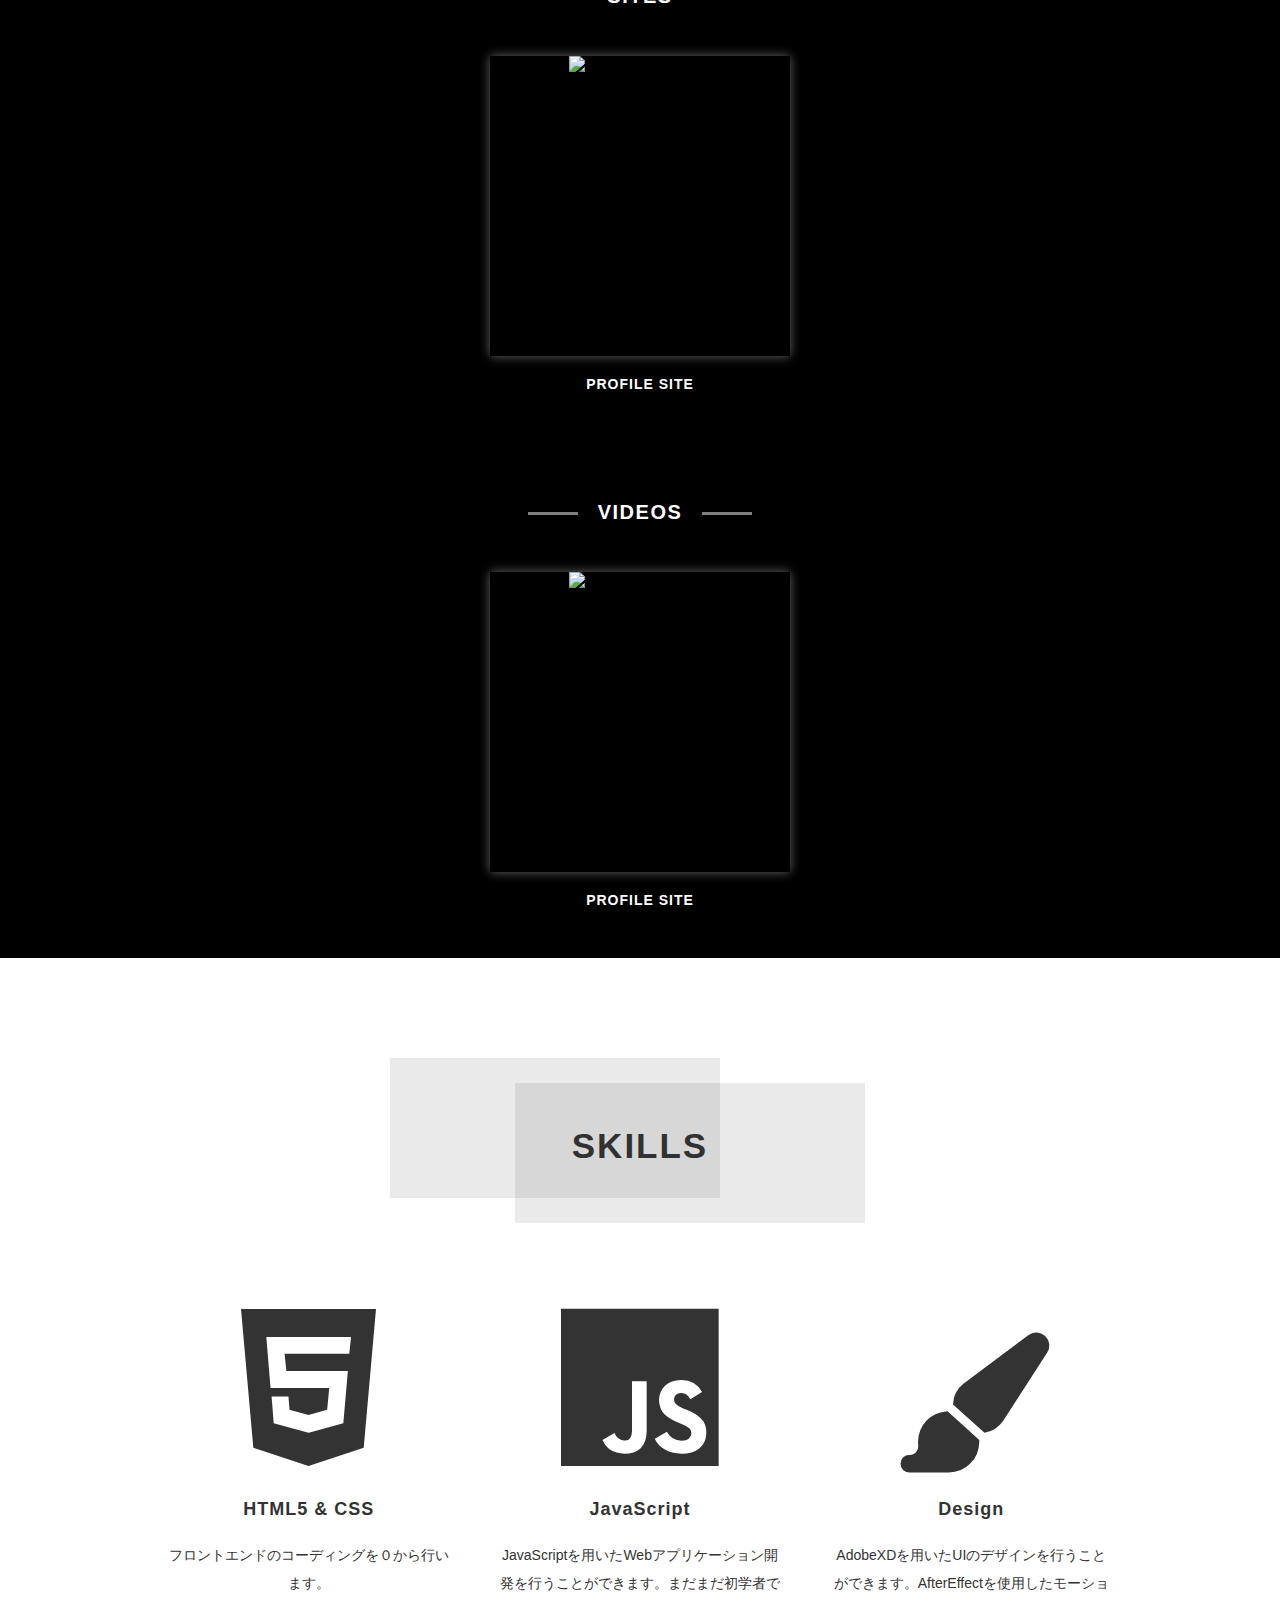
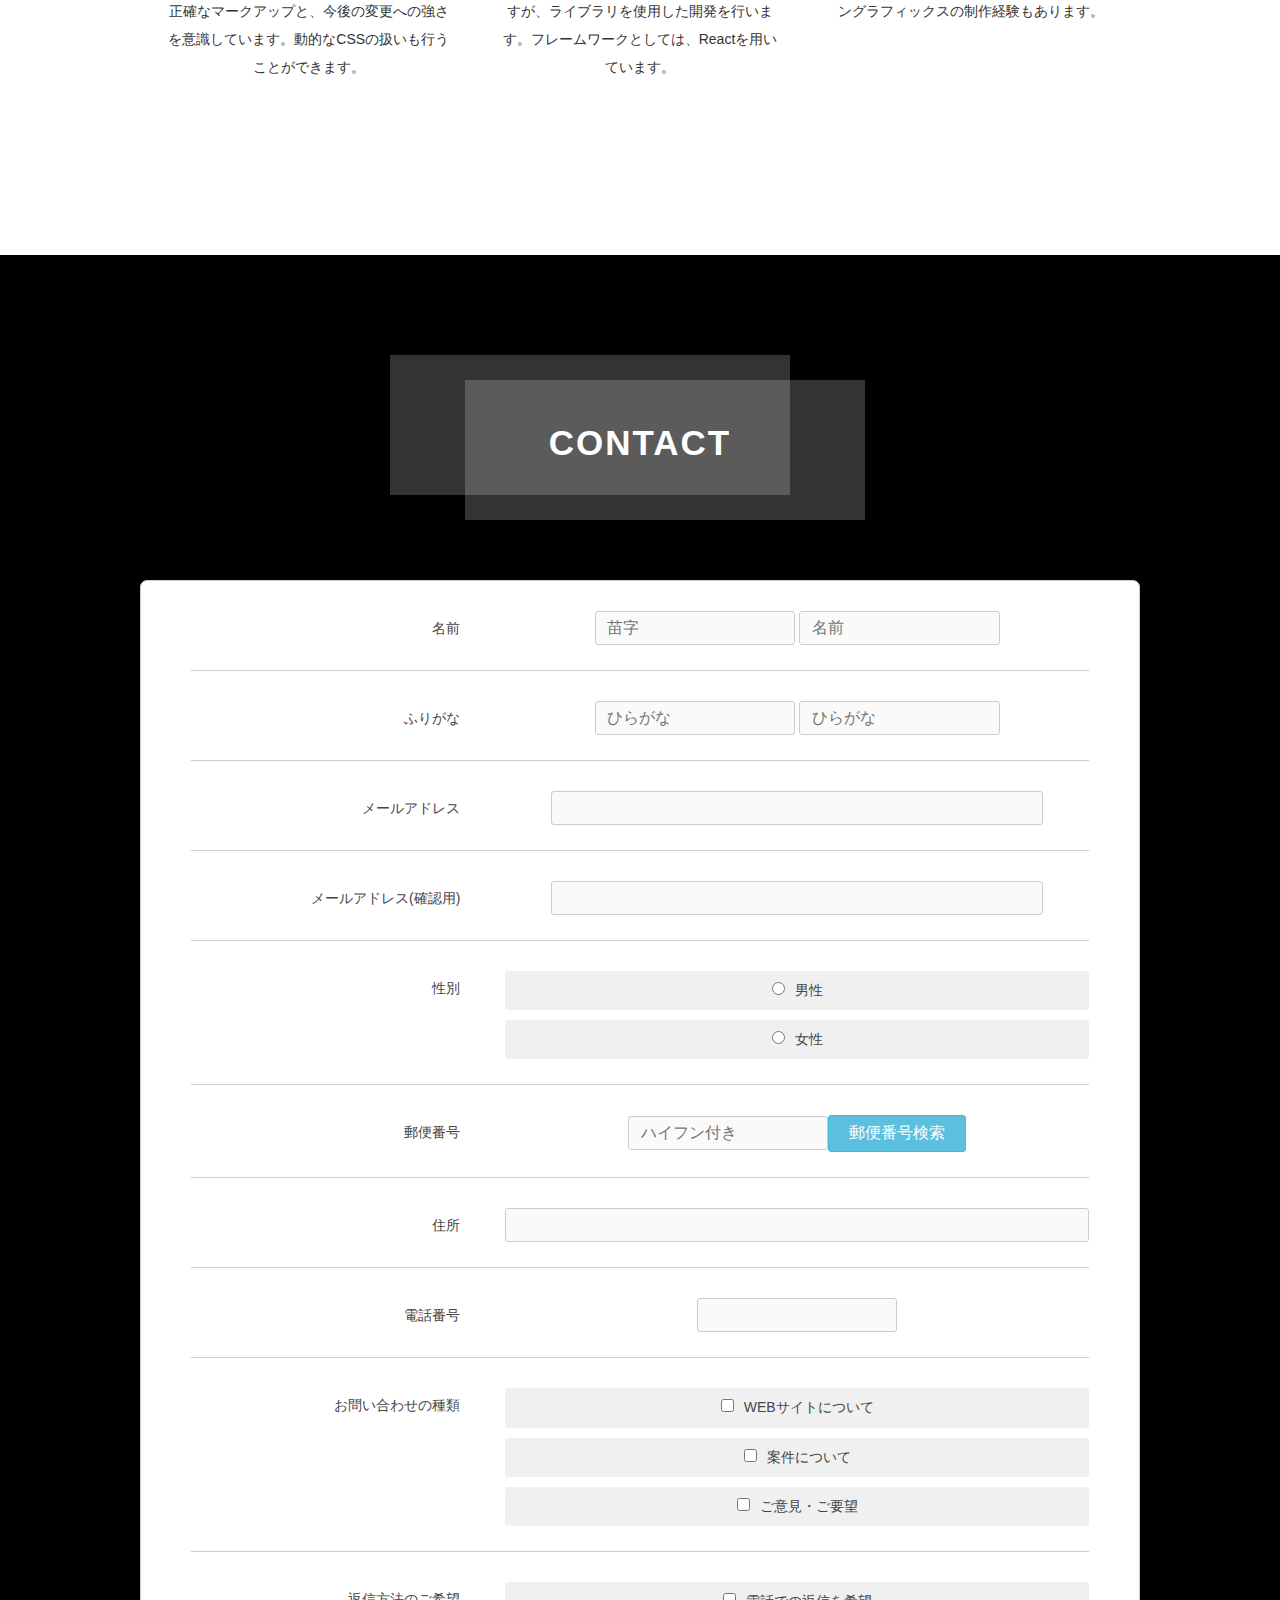
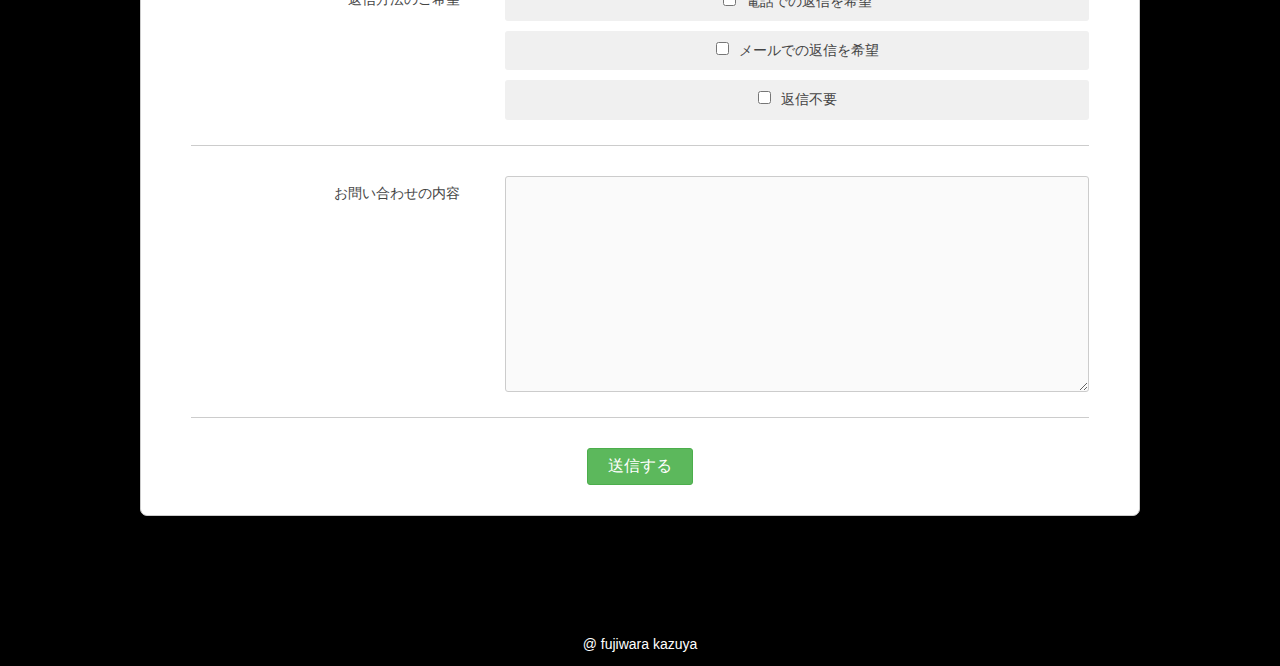
==== commit ee38d332: "added css to style.css" ====
--- a/docs/index.html
+++ b/docs/index.html
@@ -11,10 +11,7 @@
     <link rel="preconnect" href="https://fonts.googleapis.com" />
     <link rel="stylesheet" href="css/normalize.css" />
     <link rel="stylesheet" href="css/style.css" />
-    <link
-      rel="stylesheet"
-      href="https://github.com/kazuyafuji/MyProfileSite/blob/main/docs/css/mailform.css"
-    />
+    <!--<link rel="stylesheet" href="css/mailform.css" />-->
     <!--font-awesome-->
     <script src="https://use.fontawesome.com/8633f5290e.js"></script>
     <link
@@ -32,8 +29,8 @@
       crossorigin="anonymous"
     ></script>
     <!--js-->
-    <script src="https://github.com/kazuyafuji/MyProfileSite/blob/main/docs/js/smooth-scroll.polyfills.min.js"></script>
-    <script src="js/main.js"></script>
+    <script src="js/smooth-scroll.polyfills.min.js"></script>
+    <script src="/js/main.js"></script>
   </head>
   <body>
     <header class="header">
--- a/docs/css/style.css
+++ b/docs/css/style.css
@@ -544,3 +544,346 @@
     font-size: 2rem;
   }
 }
+
+/*--------------------------
+  MAILFORM
+----------------------------*/
+/* -- form#mail_form, dl, dt, dd -------------------------------------------------------------------------------- */
+
+form#mail_form * {
+  margin: 0;
+  padding: 0;
+  box-sizing: content-box;
+}
+
+form#mail_form {
+  width: 1000px;
+  margin: 50px auto;
+  background: #fff;
+  border: 1px solid #cccccc;
+  border-radius: 7px;
+  box-shadow: 0 0 7px rgba(0, 0, 0, 0.2);
+  line-height: 1.8;
+}
+
+form#mail_form dl {
+  width: 90%;
+  margin: 0 auto;
+  border-bottom: 1px solid #cccccc;
+}
+
+form#mail_form dl:after,
+form#mail_form dl dt:after {
+  content: ".";
+  display: block;
+  height: 0;
+  clear: both;
+  visibility: hidden;
+}
+
+form#mail_form dl dt {
+  width: 30%;
+  float: left;
+  padding: 35px 0 25px;
+  text-align: right;
+}
+
+form#mail_form dl dd {
+  width: 65%;
+  float: right;
+  padding: 30px 0 25px 5%;
+}
+
+form#mail_form dl dt i {
+  float: left;
+  position: relative;
+  top: -2px;
+}
+
+/* -- span.required, span.optional -------------------------------------------------------------------------------- */
+
+form#mail_form dl dt span.required,
+form#mail_form dl dt span.optional {
+  display: inline-block;
+  font-size: 85%;
+  color: #ffffff;
+  padding: 4px 10px;
+  border-radius: 3px;
+}
+
+form#mail_form dl dt span.required {
+  background: #d9534f;
+  border: 1px solid #d43f3a;
+}
+
+form#mail_form dl dt span.optional {
+  background: #337ab7;
+  border: 1px solid #2e6da4;
+}
+
+/* -- error message -------------------------------------------------------------------------------- */
+
+form#mail_form dl dd span.error_blank,
+form#mail_form dl dd span.error_format,
+form#mail_form dl dd span.error_match {
+  display: block;
+  color: #ff0000;
+  margin-top: 5px;
+}
+
+/* -- loading -------------------------------------------------------------------------------- */
+
+div.loading-layer {
+  width: 100vw;
+  height: 100vh;
+  background: rgba(0, 0, 0, 0.7);
+  position: fixed;
+  left: 0px;
+  top: 0px;
+  z-index: 10000;
+}
+
+span.loading {
+  width: 50px;
+  height: 50px;
+  border-radius: 50%;
+  border-top: 5px solid rgba(255, 255, 255, 0.2);
+  border-right: 5px solid rgba(255, 255, 255, 0.2);
+  border-bottom: 5px solid rgba(255, 255, 255, 0.2);
+  border-left: 5px solid #ffffff;
+  -webkit-transform: translateZ(0);
+  -ms-transform: translateZ(0);
+  transform: translateZ(0);
+  -webkit-animation: load-circle 1s linear infinite;
+  animation: load-circle 1s linear infinite;
+  position: absolute;
+  top: 50%;
+  left: 50%;
+  margin-top: -30px;
+  margin-left: -30px;
+}
+
+@-webkit-keyframes load-circle {
+  0% {
+    -webkit-transform: rotate(0deg);
+    transform: rotate(0deg);
+  }
+  100% {
+    -webkit-transform: rotate(360deg);
+    transform: rotate(360deg);
+  }
+}
+
+@keyframes load-circle {
+  0% {
+    -webkit-transform: rotate(0deg);
+    transform: rotate(0deg);
+  }
+  100% {
+    -webkit-transform: rotate(360deg);
+    transform: rotate(360deg);
+  }
+}
+
+/* -- input, select, textarea -------------------------------------------------------------------------------- */
+
+form#mail_form input[type="text"],
+form#mail_form input[type="email"],
+form#mail_form input[type="tel"] {
+  width: calc(100% - 4% - 2px);
+  padding: 7px 2%;
+  border: 1px solid #cccccc;
+  border-radius: 3px;
+  background: #fafafa;
+  -webkit-appearance: none;
+  font-size: 16px;
+  font-family: inherit;
+  line-height: normal;
+}
+
+form#mail_form input[type="text"]:focus,
+form#mail_form input[type="email"]:focus,
+form#mail_form input[type="tel"]:focus,
+form#mail_form textarea:focus {
+  box-shadow: 0px 0px 5px #55ccff;
+  border: 1px solid #55ccff;
+  background: #ffffff;
+}
+
+form#mail_form ul li input[type="radio"],
+form#mail_form ul li input[type="checkbox"] {
+  margin: 0 10px 0 0;
+}
+
+form#mail_form select {
+  padding: 7px 2%;
+  border: 1px solid #cccccc;
+  font-size: 16px;
+  font-family: inherit;
+  line-height: normal;
+}
+
+form#mail_form textarea {
+  display: block;
+  width: calc(100% - 4% - 2px);
+  height: 200px;
+  padding: 7px 2%;
+  resize: vertical;
+  border: 1px solid #cccccc;
+  border-radius: 3px;
+  background: #fafafa;
+  -webkit-appearance: none;
+  font-size: 16px;
+  font-family: inherit;
+  line-height: normal;
+}
+
+/* -- ul, li -------------------------------------------------------------------------------- */
+
+form#mail_form ul {
+  list-style-type: none;
+}
+
+form#mail_form ul li label {
+  display: block;
+  margin-top: 10px;
+  padding: 7px 2%;
+  border-radius: 3px;
+  background: #f0f0f0;
+}
+
+form#mail_form ul li:first-child label {
+  margin-top: 0px;
+}
+
+form#mail_form ul li label:hover {
+  cursor: pointer;
+  background: #e0e0e0;
+}
+
+/* -- input design -------------------------------------------------------------------------------- */
+
+form#mail_form input[name="company"] {
+  width: 70%;
+}
+
+form#mail_form input[name="name_1"],
+form#mail_form input[name="name_2"],
+form#mail_form input[name="read_1"],
+form#mail_form input[name="read_2"],
+form#mail_form input[name="postal"],
+form#mail_form input[name="phone"],
+form#mail_form input[name="schedule"] {
+  width: 30%;
+}
+
+form#mail_form input[name="mail_address"],
+form#mail_form input[name="mail_address_confirm"] {
+  width: 80%;
+}
+
+form#mail_form input[name="postal"] + a {
+  display: inline-block;
+  padding: 7px 20px;
+  border: 1px solid #46b8da;
+  border-radius: 3px;
+  background: #5bc0de;
+  font-size: 16px;
+  line-height: normal;
+  color: #ffffff;
+  text-decoration: none;
+}
+
+form#mail_form input[name="postal"] + a:hover {
+  cursor: pointer;
+  background: #31b0d5;
+  border: 1px solid #269abc;
+}
+
+/* -- button -------------------------------------------------------------------------------- */
+
+form#mail_form p#form_submit {
+  width: 90%;
+  margin: 0 auto;
+  padding: 30px 0;
+}
+
+form#mail_form input[type="button"] {
+  padding: 7px 20px;
+  border: 1px solid #4cae4c;
+  border-radius: 3px;
+  background: #5cb85c;
+  font-size: 16px;
+  color: #ffffff;
+  font-family: inherit;
+  -webkit-appearance: none;
+}
+
+form#mail_form input[type="button"]:hover {
+  cursor: pointer;
+  background: #449d44;
+  border: 1px solid #398439;
+}
+
+/*
+form#mail_form input[type="button"] {
+  margin-left: 35%;
+}
+*/
+
+/* -- responsive ----------------------------------------------------------------------------------------------------------------------- */
+
+/* 1000pixel start */
+@media screen and (max-width: 1000px) {
+  /* -- form#mail_form, dl, dt, dd -------------------------------------------------------------------------------- */
+
+  form#mail_form {
+    width: 95%;
+    font-size: 100%;
+  }
+
+  form#mail_form dl dt {
+    width: auto;
+    float: none;
+    padding: 25px 0 10px;
+    text-align: left;
+    font-weight: bold;
+  }
+
+  form#mail_form dl dd {
+    width: auto;
+    float: none;
+    padding: 0px 0 20px 0px;
+  }
+
+  form#mail_form dl dt i {
+    float: none;
+    position: static;
+    font-weight: normal;
+  }
+
+  /* -- span.required, span.optional -------------------------------------------------------------------------------- */
+
+  form#mail_form dl dt span.required,
+  form#mail_form dl dt span.optional {
+    margin: 0 15px 0 0;
+  }
+
+  /* -- input design -------------------------------------------------------------------------------- */
+
+  form#mail_form input[name="phone"],
+  form#mail_form input[name="schedule"] {
+    width: 60%;
+  }
+
+  /* -- button -------------------------------------------------------------------------------- */
+
+  form#mail_form p#form_submit {
+    padding: 25px 0;
+  }
+
+  form#mail_form input[type="button"] {
+    margin-left: 0;
+  }
+}
+/* 1000pixel end */
--- a/docs/css/mailform.css
+++ b/docs/css/mailform.css
@@ -0,0 +1,341 @@
+@charset "utf-8";
+
+/* -- form#mail_form, dl, dt, dd -------------------------------------------------------------------------------- */
+
+form#mail_form * {
+  margin: 0;
+  padding: 0;
+  box-sizing: content-box;
+}
+
+form#mail_form {
+  width: 1000px;
+  margin: 50px auto;
+  background: #fff;
+  border: 1px solid #cccccc;
+  border-radius: 7px;
+  box-shadow: 0 0 7px rgba(0, 0, 0, 0.2);
+  line-height: 1.8;
+}
+
+form#mail_form dl {
+  width: 90%;
+  margin: 0 auto;
+  border-bottom: 1px solid #cccccc;
+}
+
+form#mail_form dl:after,
+form#mail_form dl dt:after {
+  content: ".";
+  display: block;
+  height: 0;
+  clear: both;
+  visibility: hidden;
+}
+
+form#mail_form dl dt {
+  width: 30%;
+  float: left;
+  padding: 35px 0 25px;
+  text-align: right;
+}
+
+form#mail_form dl dd {
+  width: 65%;
+  float: right;
+  padding: 30px 0 25px 5%;
+}
+
+form#mail_form dl dt i {
+  float: left;
+  position: relative;
+  top: -2px;
+}
+
+/* -- span.required, span.optional -------------------------------------------------------------------------------- */
+
+form#mail_form dl dt span.required,
+form#mail_form dl dt span.optional {
+  display: inline-block;
+  font-size: 85%;
+  color: #ffffff;
+  padding: 4px 10px;
+  border-radius: 3px;
+}
+
+form#mail_form dl dt span.required {
+  background: #d9534f;
+  border: 1px solid #d43f3a;
+}
+
+form#mail_form dl dt span.optional {
+  background: #337ab7;
+  border: 1px solid #2e6da4;
+}
+
+/* -- error message -------------------------------------------------------------------------------- */
+
+form#mail_form dl dd span.error_blank,
+form#mail_form dl dd span.error_format,
+form#mail_form dl dd span.error_match {
+  display: block;
+  color: #ff0000;
+  margin-top: 5px;
+}
+
+/* -- loading -------------------------------------------------------------------------------- */
+
+div.loading-layer {
+  width: 100vw;
+  height: 100vh;
+  background: rgba(0, 0, 0, 0.7);
+  position: fixed;
+  left: 0px;
+  top: 0px;
+  z-index: 10000;
+}
+
+span.loading {
+  width: 50px;
+  height: 50px;
+  border-radius: 50%;
+  border-top: 5px solid rgba(255, 255, 255, 0.2);
+  border-right: 5px solid rgba(255, 255, 255, 0.2);
+  border-bottom: 5px solid rgba(255, 255, 255, 0.2);
+  border-left: 5px solid #ffffff;
+  -webkit-transform: translateZ(0);
+  -ms-transform: translateZ(0);
+  transform: translateZ(0);
+  -webkit-animation: load-circle 1s linear infinite;
+  animation: load-circle 1s linear infinite;
+  position: absolute;
+  top: 50%;
+  left: 50%;
+  margin-top: -30px;
+  margin-left: -30px;
+}
+
+@-webkit-keyframes load-circle {
+  0% {
+    -webkit-transform: rotate(0deg);
+    transform: rotate(0deg);
+  }
+  100% {
+    -webkit-transform: rotate(360deg);
+    transform: rotate(360deg);
+  }
+}
+
+@keyframes load-circle {
+  0% {
+    -webkit-transform: rotate(0deg);
+    transform: rotate(0deg);
+  }
+  100% {
+    -webkit-transform: rotate(360deg);
+    transform: rotate(360deg);
+  }
+}
+
+/* -- input, select, textarea -------------------------------------------------------------------------------- */
+
+form#mail_form input[type="text"],
+form#mail_form input[type="email"],
+form#mail_form input[type="tel"] {
+  width: calc(100% - 4% - 2px);
+  padding: 7px 2%;
+  border: 1px solid #cccccc;
+  border-radius: 3px;
+  background: #fafafa;
+  -webkit-appearance: none;
+  font-size: 16px;
+  font-family: inherit;
+  line-height: normal;
+}
+
+form#mail_form input[type="text"]:focus,
+form#mail_form input[type="email"]:focus,
+form#mail_form input[type="tel"]:focus,
+form#mail_form textarea:focus {
+  box-shadow: 0px 0px 5px #55ccff;
+  border: 1px solid #55ccff;
+  background: #ffffff;
+}
+
+form#mail_form ul li input[type="radio"],
+form#mail_form ul li input[type="checkbox"] {
+  margin: 0 10px 0 0;
+}
+
+form#mail_form select {
+  padding: 7px 2%;
+  border: 1px solid #cccccc;
+  font-size: 16px;
+  font-family: inherit;
+  line-height: normal;
+}
+
+form#mail_form textarea {
+  display: block;
+  width: calc(100% - 4% - 2px);
+  height: 200px;
+  padding: 7px 2%;
+  resize: vertical;
+  border: 1px solid #cccccc;
+  border-radius: 3px;
+  background: #fafafa;
+  -webkit-appearance: none;
+  font-size: 16px;
+  font-family: inherit;
+  line-height: normal;
+}
+
+/* -- ul, li -------------------------------------------------------------------------------- */
+
+form#mail_form ul {
+  list-style-type: none;
+}
+
+form#mail_form ul li label {
+  display: block;
+  margin-top: 10px;
+  padding: 7px 2%;
+  border-radius: 3px;
+  background: #f0f0f0;
+}
+
+form#mail_form ul li:first-child label {
+  margin-top: 0px;
+}
+
+form#mail_form ul li label:hover {
+  cursor: pointer;
+  background: #e0e0e0;
+}
+
+/* -- input design -------------------------------------------------------------------------------- */
+
+form#mail_form input[name="company"] {
+  width: 70%;
+}
+
+form#mail_form input[name="name_1"],
+form#mail_form input[name="name_2"],
+form#mail_form input[name="read_1"],
+form#mail_form input[name="read_2"],
+form#mail_form input[name="postal"],
+form#mail_form input[name="phone"],
+form#mail_form input[name="schedule"] {
+  width: 30%;
+}
+
+form#mail_form input[name="mail_address"],
+form#mail_form input[name="mail_address_confirm"] {
+  width: 80%;
+}
+
+form#mail_form input[name="postal"] + a {
+  display: inline-block;
+  padding: 7px 20px;
+  border: 1px solid #46b8da;
+  border-radius: 3px;
+  background: #5bc0de;
+  font-size: 16px;
+  line-height: normal;
+  color: #ffffff;
+  text-decoration: none;
+}
+
+form#mail_form input[name="postal"] + a:hover {
+  cursor: pointer;
+  background: #31b0d5;
+  border: 1px solid #269abc;
+}
+
+/* -- button -------------------------------------------------------------------------------- */
+
+form#mail_form p#form_submit {
+  width: 90%;
+  margin: 0 auto;
+  padding: 30px 0;
+}
+
+form#mail_form input[type="button"] {
+  padding: 7px 20px;
+  border: 1px solid #4cae4c;
+  border-radius: 3px;
+  background: #5cb85c;
+  font-size: 16px;
+  color: #ffffff;
+  font-family: inherit;
+  -webkit-appearance: none;
+}
+
+form#mail_form input[type="button"]:hover {
+  cursor: pointer;
+  background: #449d44;
+  border: 1px solid #398439;
+}
+
+/*
+form#mail_form input[type="button"] {
+  margin-left: 35%;
+}
+*/
+
+/* -- responsive ----------------------------------------------------------------------------------------------------------------------- */
+
+/* 1000pixel start */
+@media screen and (max-width: 1000px) {
+  /* -- form#mail_form, dl, dt, dd -------------------------------------------------------------------------------- */
+
+  form#mail_form {
+    width: 95%;
+    font-size: 100%;
+  }
+
+  form#mail_form dl dt {
+    width: auto;
+    float: none;
+    padding: 25px 0 10px;
+    text-align: left;
+    font-weight: bold;
+  }
+
+  form#mail_form dl dd {
+    width: auto;
+    float: none;
+    padding: 0px 0 20px 0px;
+  }
+
+  form#mail_form dl dt i {
+    float: none;
+    position: static;
+    font-weight: normal;
+  }
+
+  /* -- span.required, span.optional -------------------------------------------------------------------------------- */
+
+  form#mail_form dl dt span.required,
+  form#mail_form dl dt span.optional {
+    margin: 0 15px 0 0;
+  }
+
+  /* -- input design -------------------------------------------------------------------------------- */
+
+  form#mail_form input[name="phone"],
+  form#mail_form input[name="schedule"] {
+    width: 60%;
+  }
+
+  /* -- button -------------------------------------------------------------------------------- */
+
+  form#mail_form p#form_submit {
+    padding: 25px 0;
+  }
+
+  form#mail_form input[type="button"] {
+    margin-left: 0;
+  }
+}
+/* 1000pixel end */
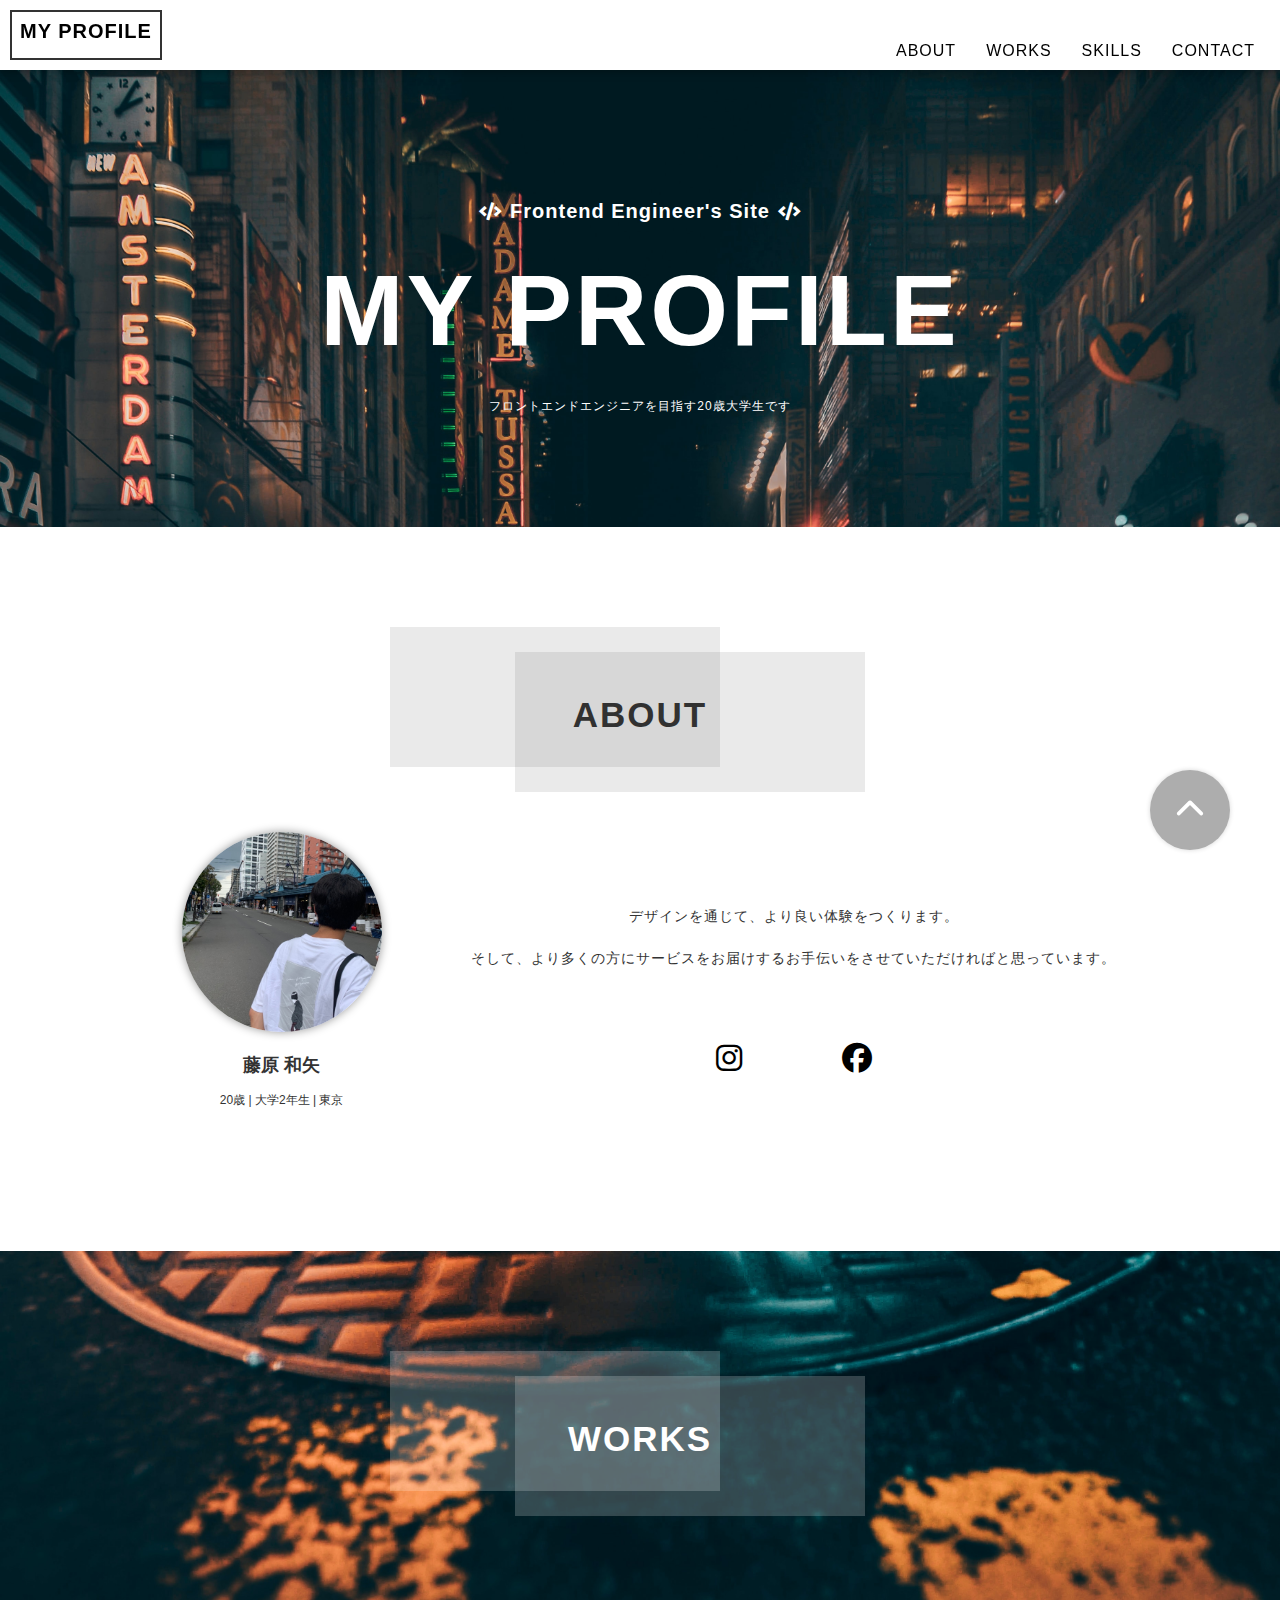
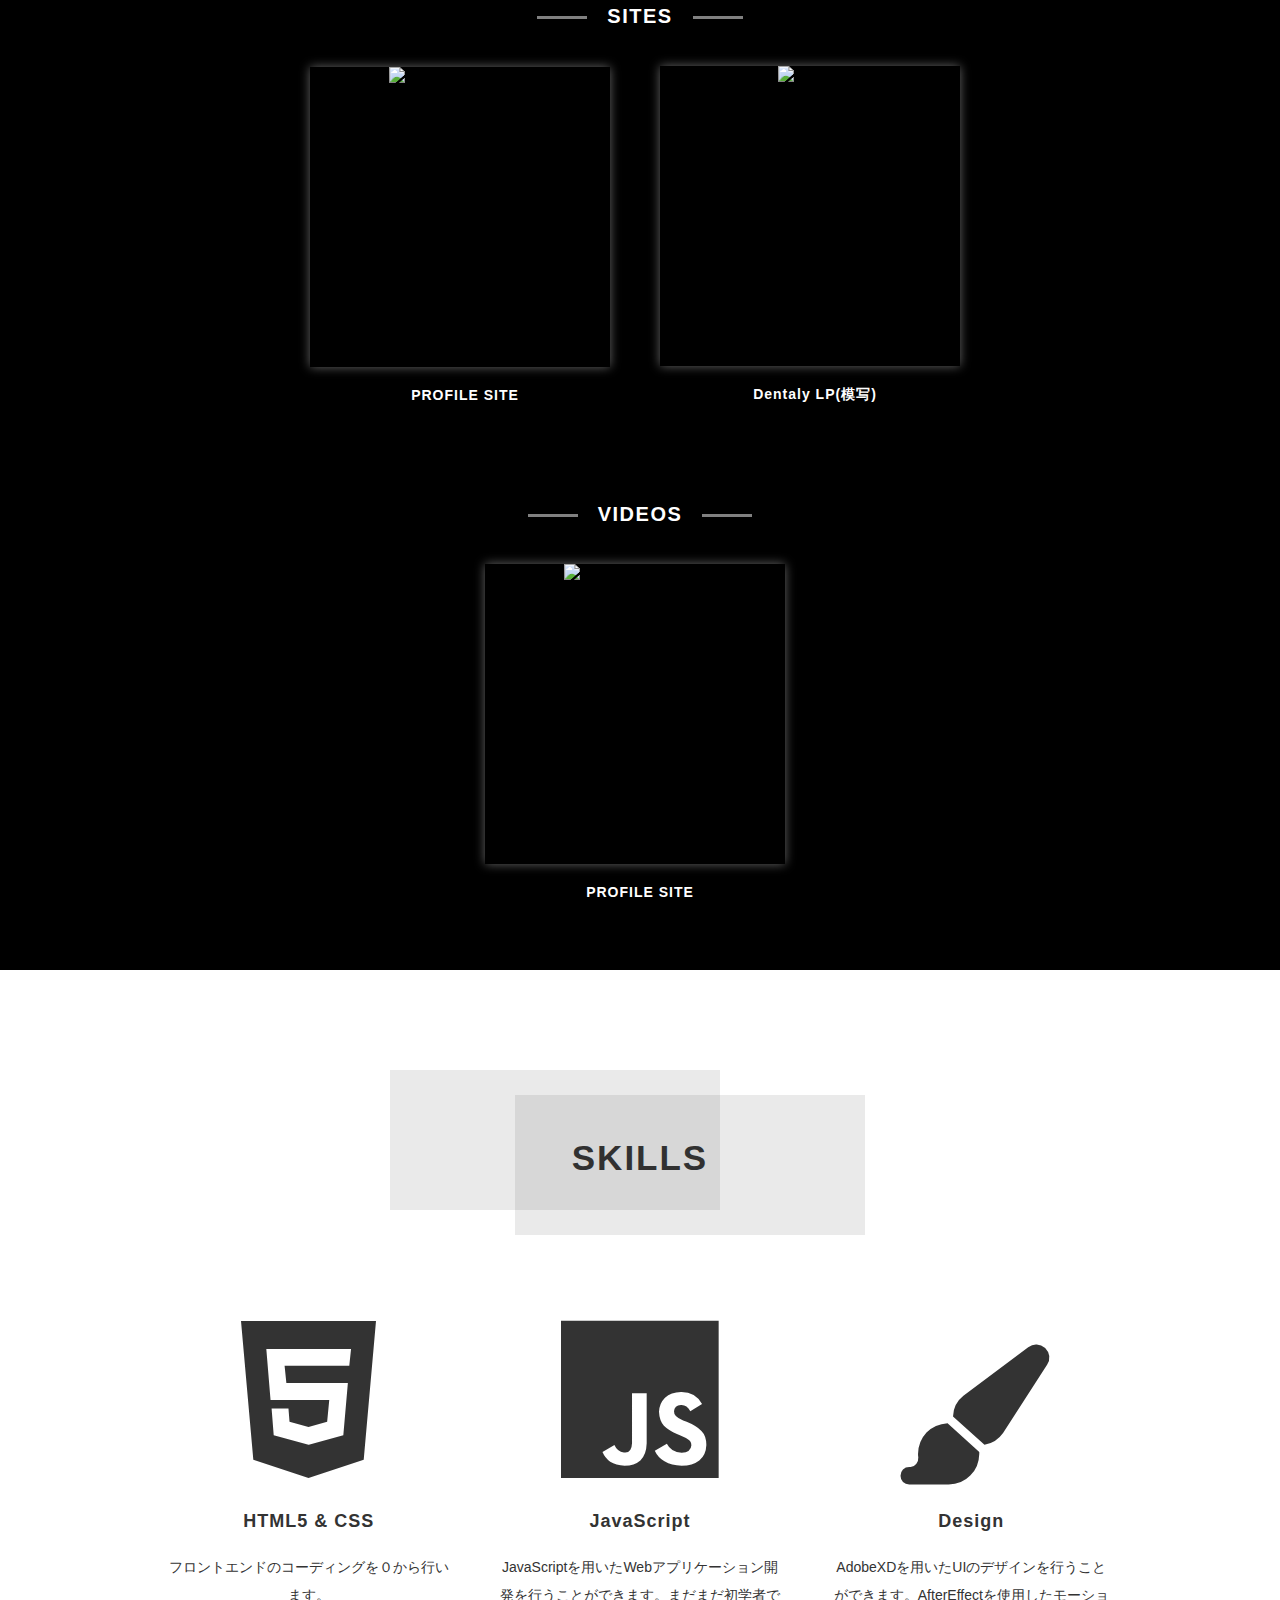
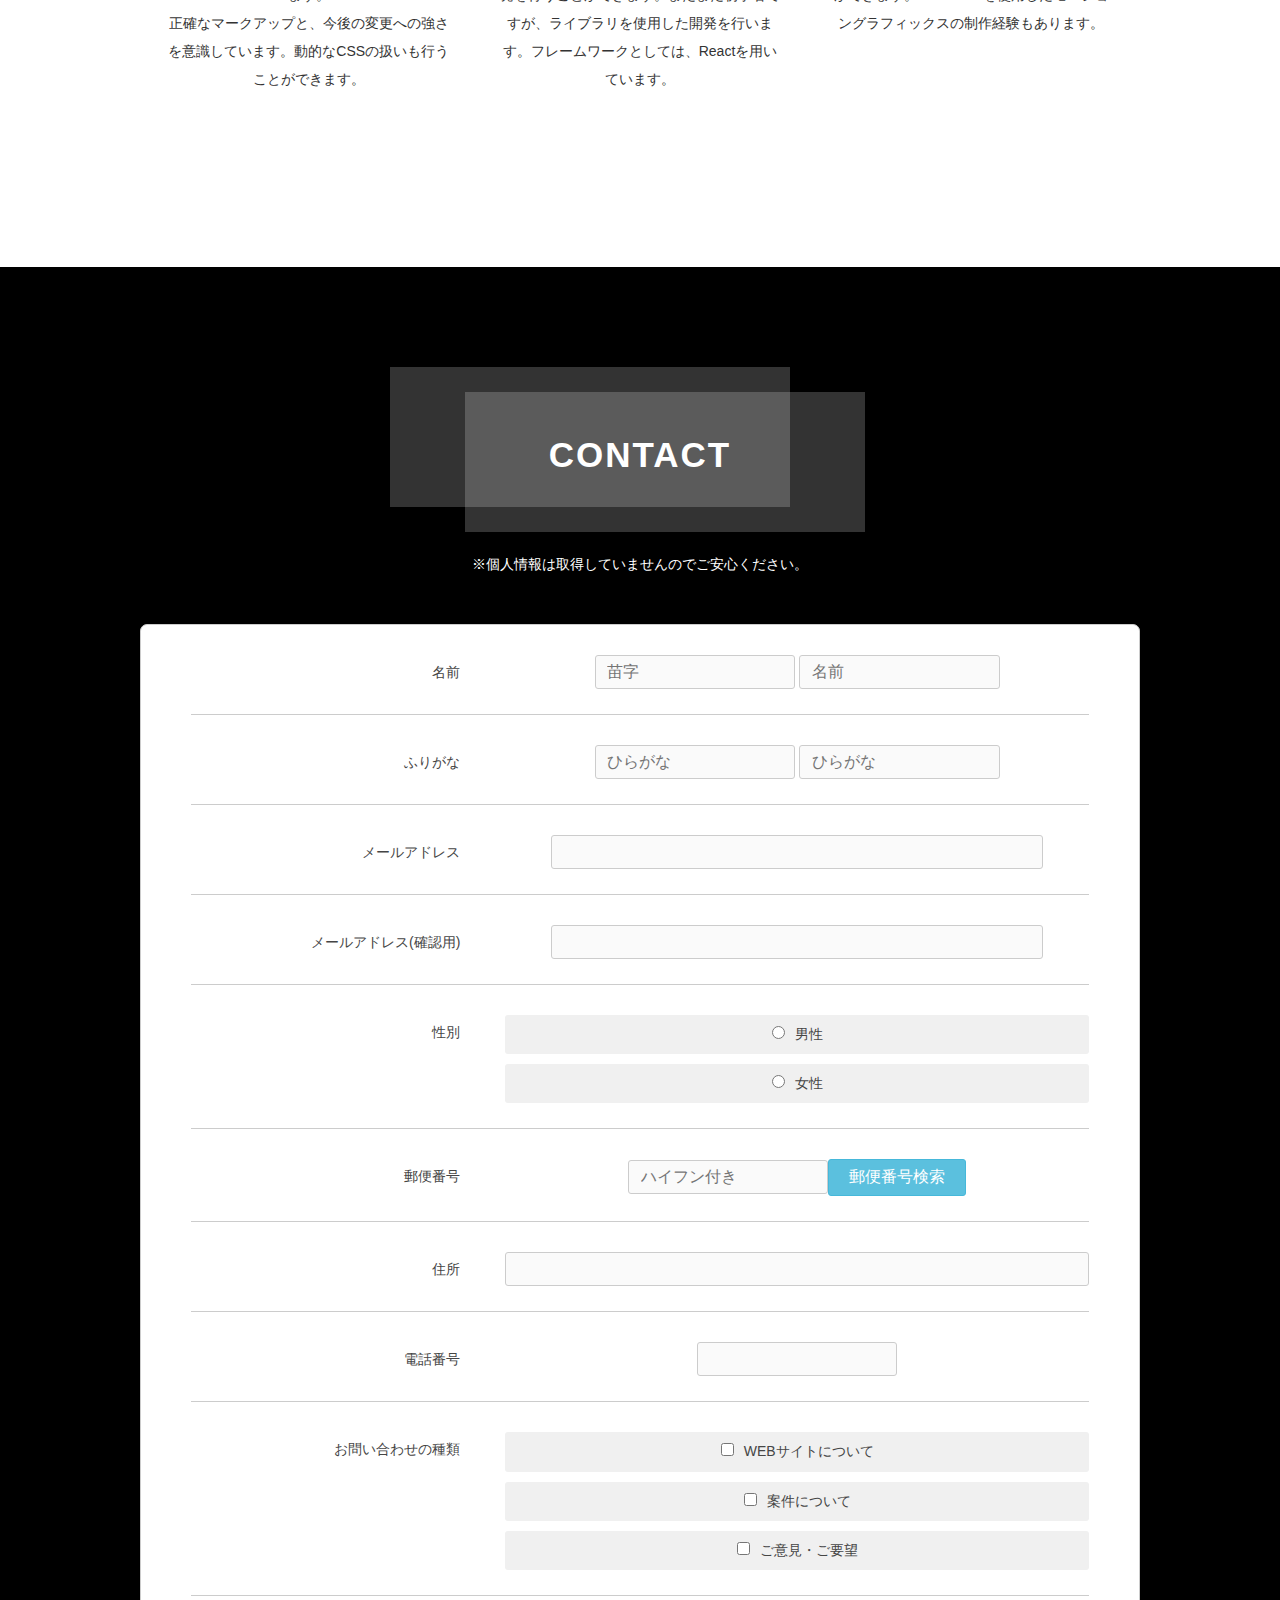
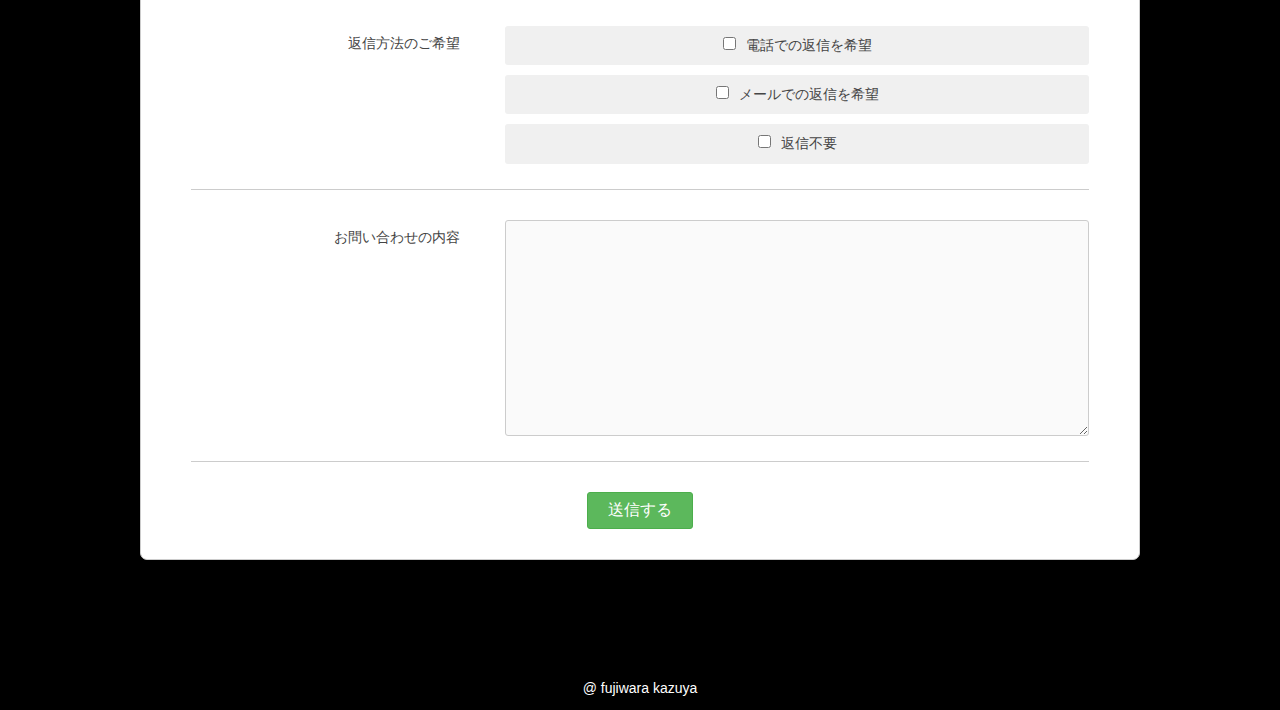
==== commit 7bfb6e08: "worksをflex化" ====
--- a/docs/index.html
+++ b/docs/index.html
@@ -92,6 +92,15 @@
           /></a>
           <div class="title">PROFILE SITE</div>
         </div>
+        <div class="works-box">
+          <a class="image-box" href="#"
+            ><img
+              class="image"
+              src="https://github.com/kazuyafuji/MyProfileSite/blob/main/docs/images/my-profile.png?raw=true"
+              alt="Dentaly"
+          /></a>
+          <div class="title">Dentaly LP(模写)</div>
+        </div>
       </div>
       <h3 class="sub-heading">VIDEOS</h3>
       <div class="works-container">
@@ -135,6 +144,7 @@
     </section>
     <section class="contact" id="contact">
       <h3 class="heading">CONTACT</h3>
+      <p class="warning">※個人情報は取得していませんのでご安心ください。</p>
       <!--
       <div class="contact-form">
         <p class="subtitle">名前</p>
--- a/docs/css/style.css
+++ b/docs/css/style.css
@@ -199,7 +199,7 @@
     WORKS
 --------------------------------*/
 .works {
-  padding: 100px 0 0;
+  padding: 100px 0 50px;
   width: 100%;
 }
 .works .heading::before,
@@ -212,7 +212,7 @@
   letter-spacing: 1.5px;
   font-size: 2rem;
   line-height: 1;
-  margin: 60px 0 0;
+  margin-top: 80px;
 }
 .sub-heading::before,
 .sub-heading::after {
@@ -225,29 +225,28 @@
   vertical-align: middle;
   opacity: 0.5;
 }
-/*このままだと、tableの要素が画面幅を超えた時に折り返してくれない*/
 .works .works-container {
   /*background-color: rgba(255, 255, 255, 0.4);*/
-  display: table;
-  margin: 0 auto;
-  table-layout: fixed;
-  border-collapse: separate;
-  border-spacing: 30px;
-}
-.works .works-container .works-box {
-  display: table-cell;
+  width: 100%;
+  display: flex;
+  flex-wrap: wrap;
+  justify-content: center;
+  align-items: center;
+  list-style: none;
+}
+.works-box {
   width: 350px;
 }
-.works .works-box .image-box {
+.works-box .image-box {
   display: block;
-  margin: 20px auto 0;
+  margin: 20px;
   width: 300px;
   height: 300px;
   box-shadow: 0 0 10px rgba(255, 255, 255, 0.4);
   opacity: 1;
   transition: opacity 0.3s;
 }
-.works .works-box .image-box:hover {
+.works-box .image-box:hover {
   opacity: 0.8;
 }
 .image {
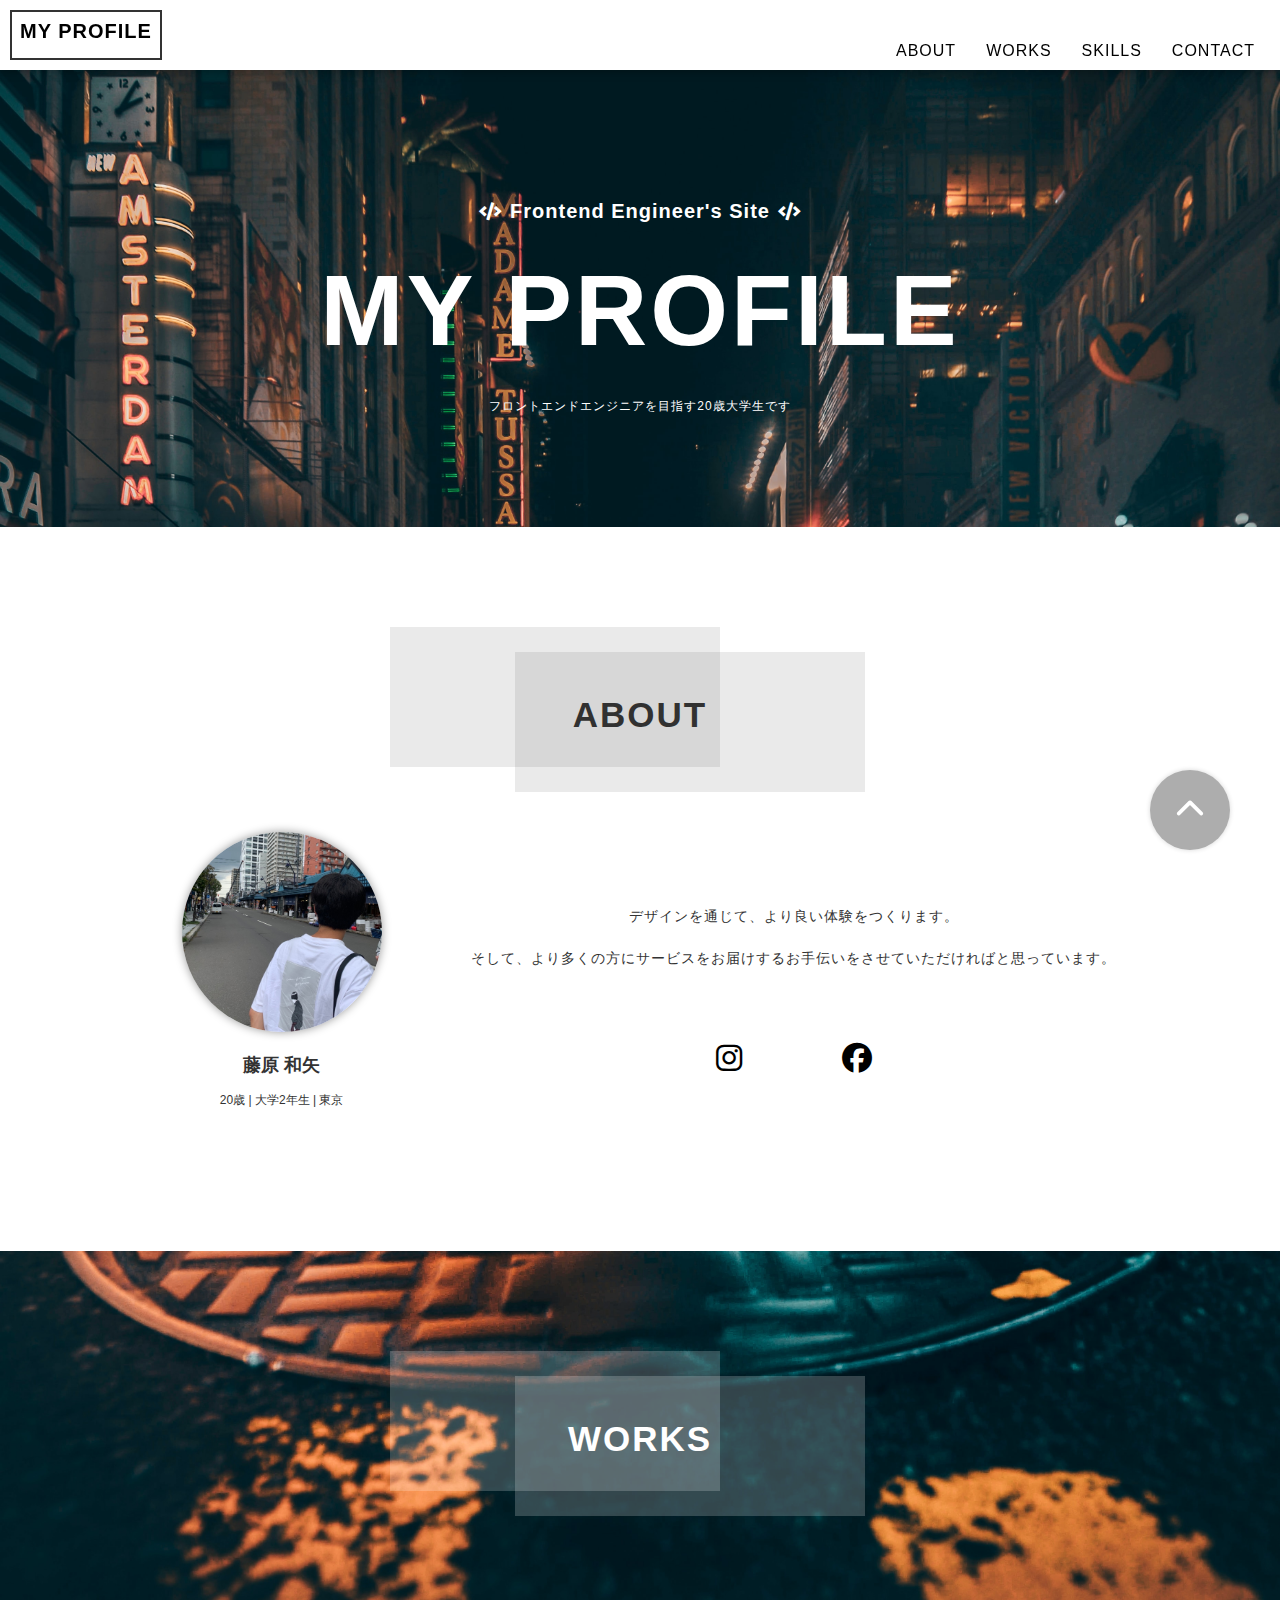
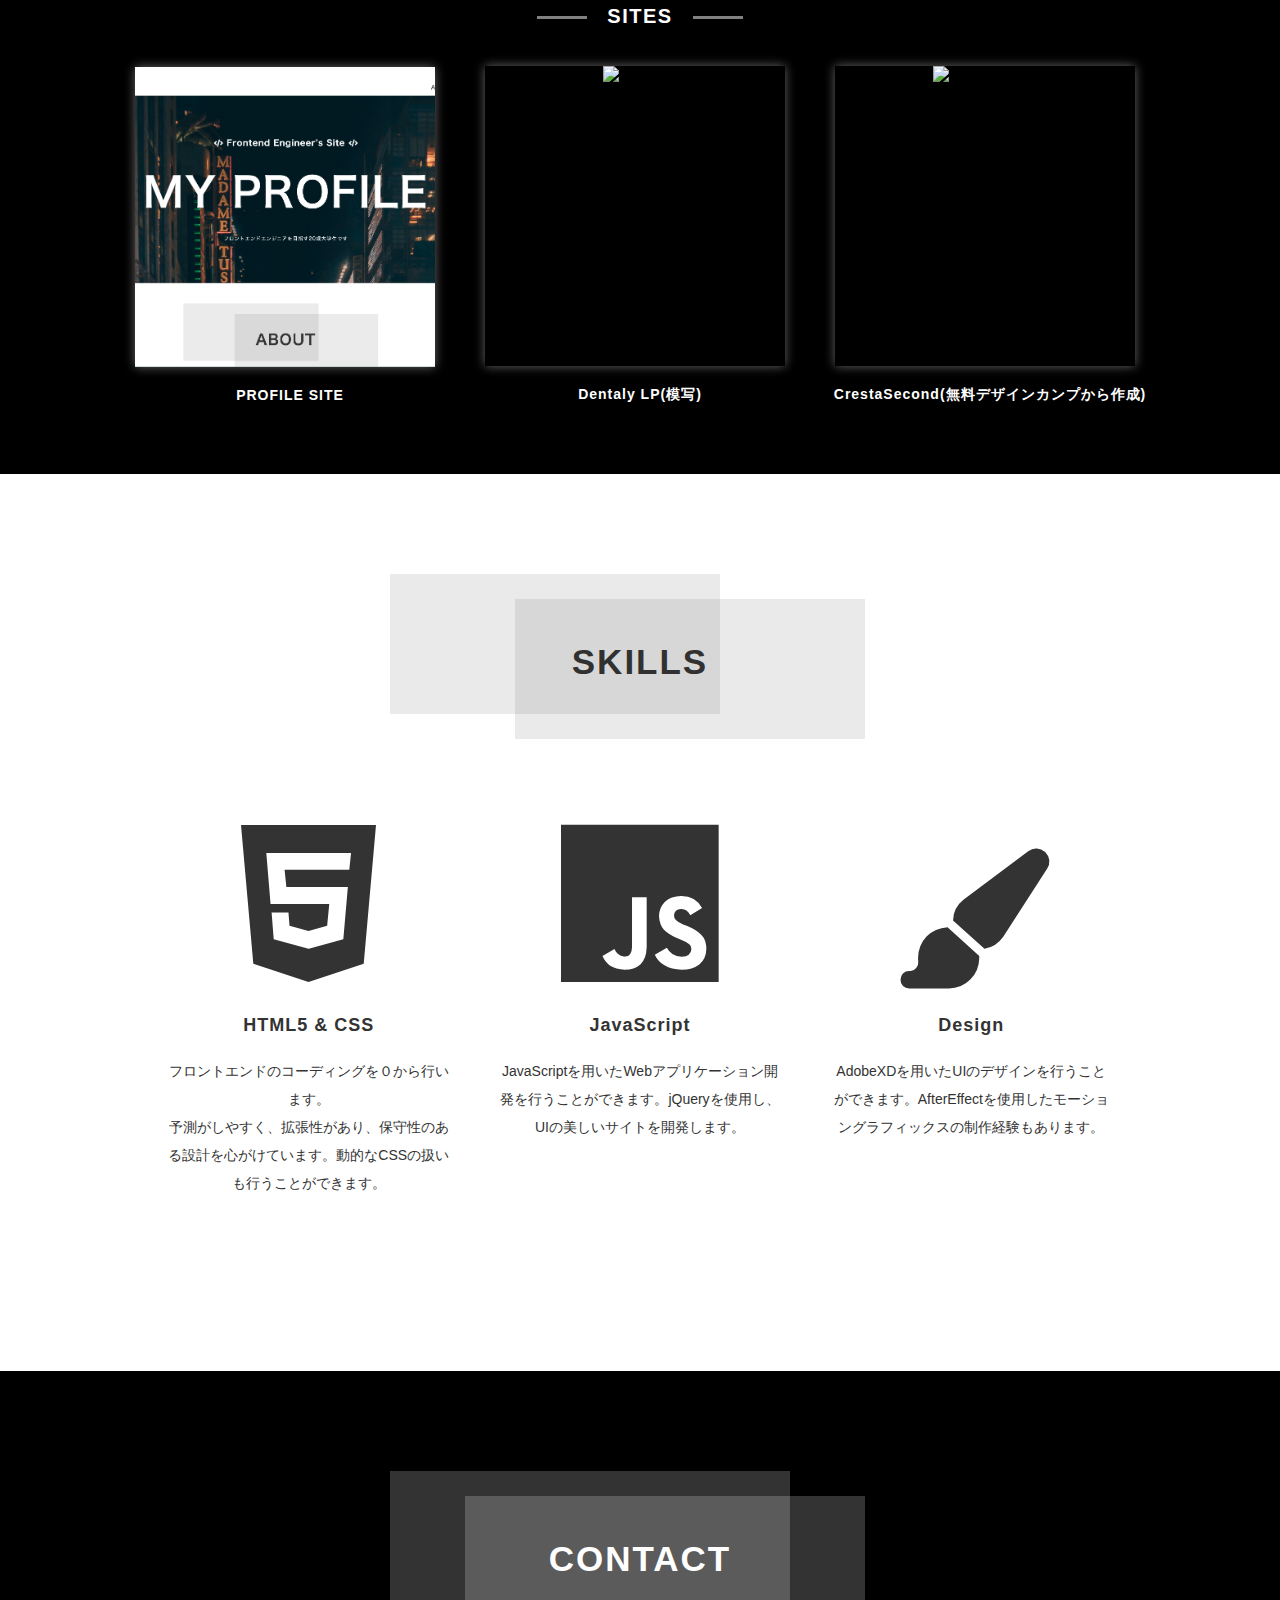
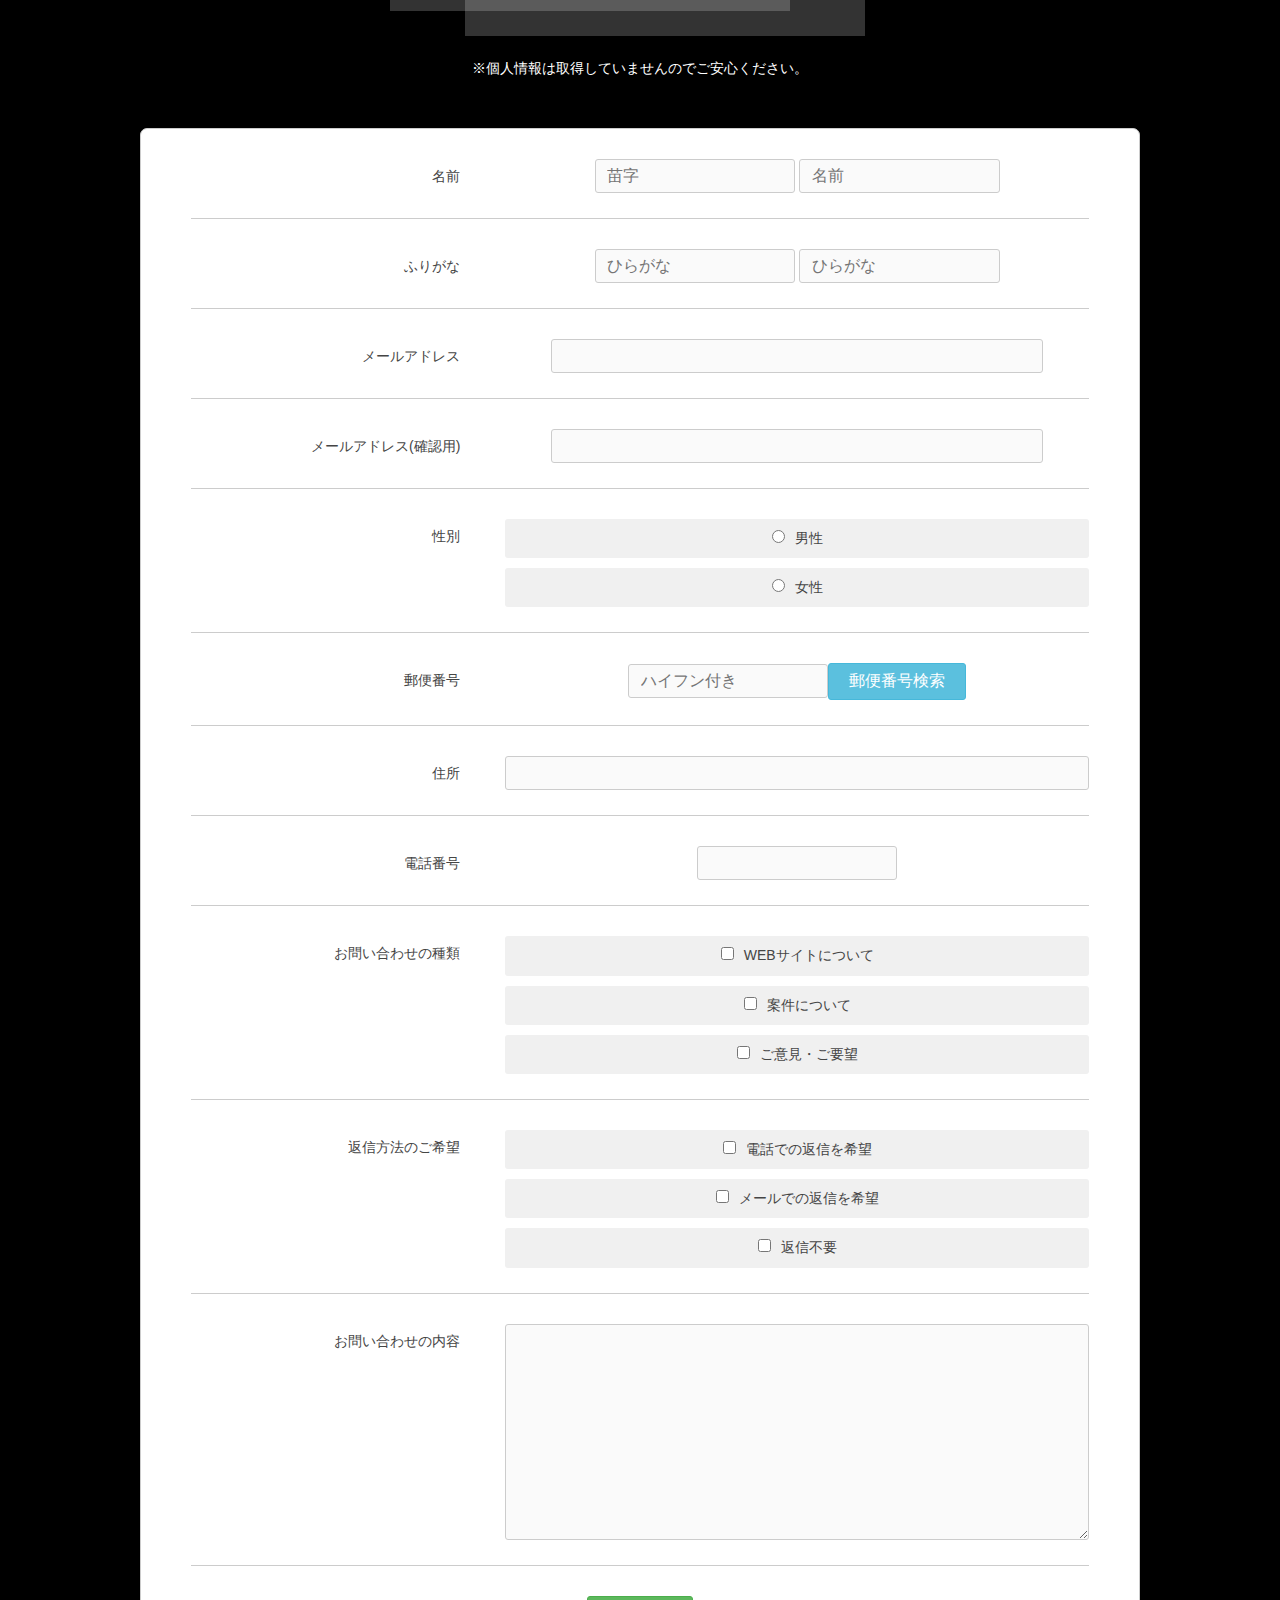
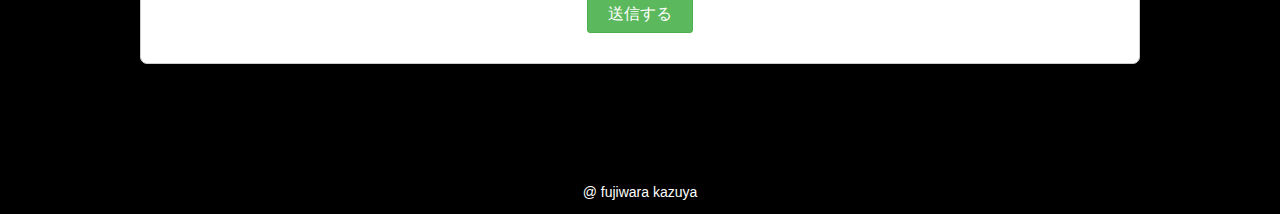
==== commit 492128eb: "new sites added" ====
--- a/docs/index.html
+++ b/docs/index.html
@@ -87,21 +87,32 @@
           <a class="image-box" href="#"
             ><img
               class="image"
-              src="https://github.com/kazuyafuji/MyProfileSite/blob/main/docs/images/my-profile.png?raw=true"
+              src="images/my-profile.png"
               alt="プロフィールサイト"
           /></a>
           <div class="title">PROFILE SITE</div>
         </div>
         <div class="works-box">
-          <a class="image-box" href="#"
+          <a
+            class="image-box"
+            href="https://kazuyafuji.github.io/DentalyLP/#top"
+            ><img class="image" src="images/DentalyLP.png" alt="Dentaly"
+          /></a>
+          <div class="title">Dentaly LP(模写)</div>
+        </div>
+        <div class="works-box">
+          <a
+            class="image-box"
+            href="https://kazuyafuji.github.io/CrestaSecond/#top"
             ><img
               class="image"
-              src="https://github.com/kazuyafuji/MyProfileSite/blob/main/docs/images/my-profile.png?raw=true"
-              alt="Dentaly"
+              src="images/CrestaSecond.png"
+              alt="CrestaSecond"
           /></a>
-          <div class="title">Dentaly LP(模写)</div>
-        </div>
-      </div>
+          <div class="title">CrestaSecond(無料デザインカンプから作成)</div>
+        </div>
+      </div>
+      <!-- ビデオ作品はリンクでは載せられないのでカット
       <h3 class="sub-heading">VIDEOS</h3>
       <div class="works-container">
         <div class="works-box">
@@ -114,7 +125,7 @@
           <div class="title">PROFILE SITE</div>
         </div>
       </div>
-    </section>
+    --></section>
     <section class="skills" id="skills">
       <h2 class="heading">SKILLS</h2>
       <div class="skills-wrapper">
@@ -123,14 +134,14 @@
           <div class="title">HTML5 & CSS</div>
           <p class="skill-text">
             フロントエンドのコーディングを０から行います。<br />
-            正確なマークアップと、今後の変更への強さを意識しています。動的なCSSの扱いも行うことができます。
+            予測がしやすく、拡張性があり、保守性のある設計を心がけています。動的なCSSの扱いも行うことができます。
           </p>
         </div>
         <div class="skill-box">
           <div class="skill-icon"><i class="fa-brands fa-js"></i></div>
           <div class="title">JavaScript</div>
           <p class="skill-text">
-            JavaScriptを用いたWebアプリケーション開発を行うことができます。まだまだ初学者ですが、ライブラリを使用した開発を行います。フレームワークとしては、Reactを用いています。
+            JavaScriptを用いたWebアプリケーション開発を行うことができます。jQueryを使用し、UIの美しいサイトを開発します。
           </p>
         </div>
         <div class="skill-box">
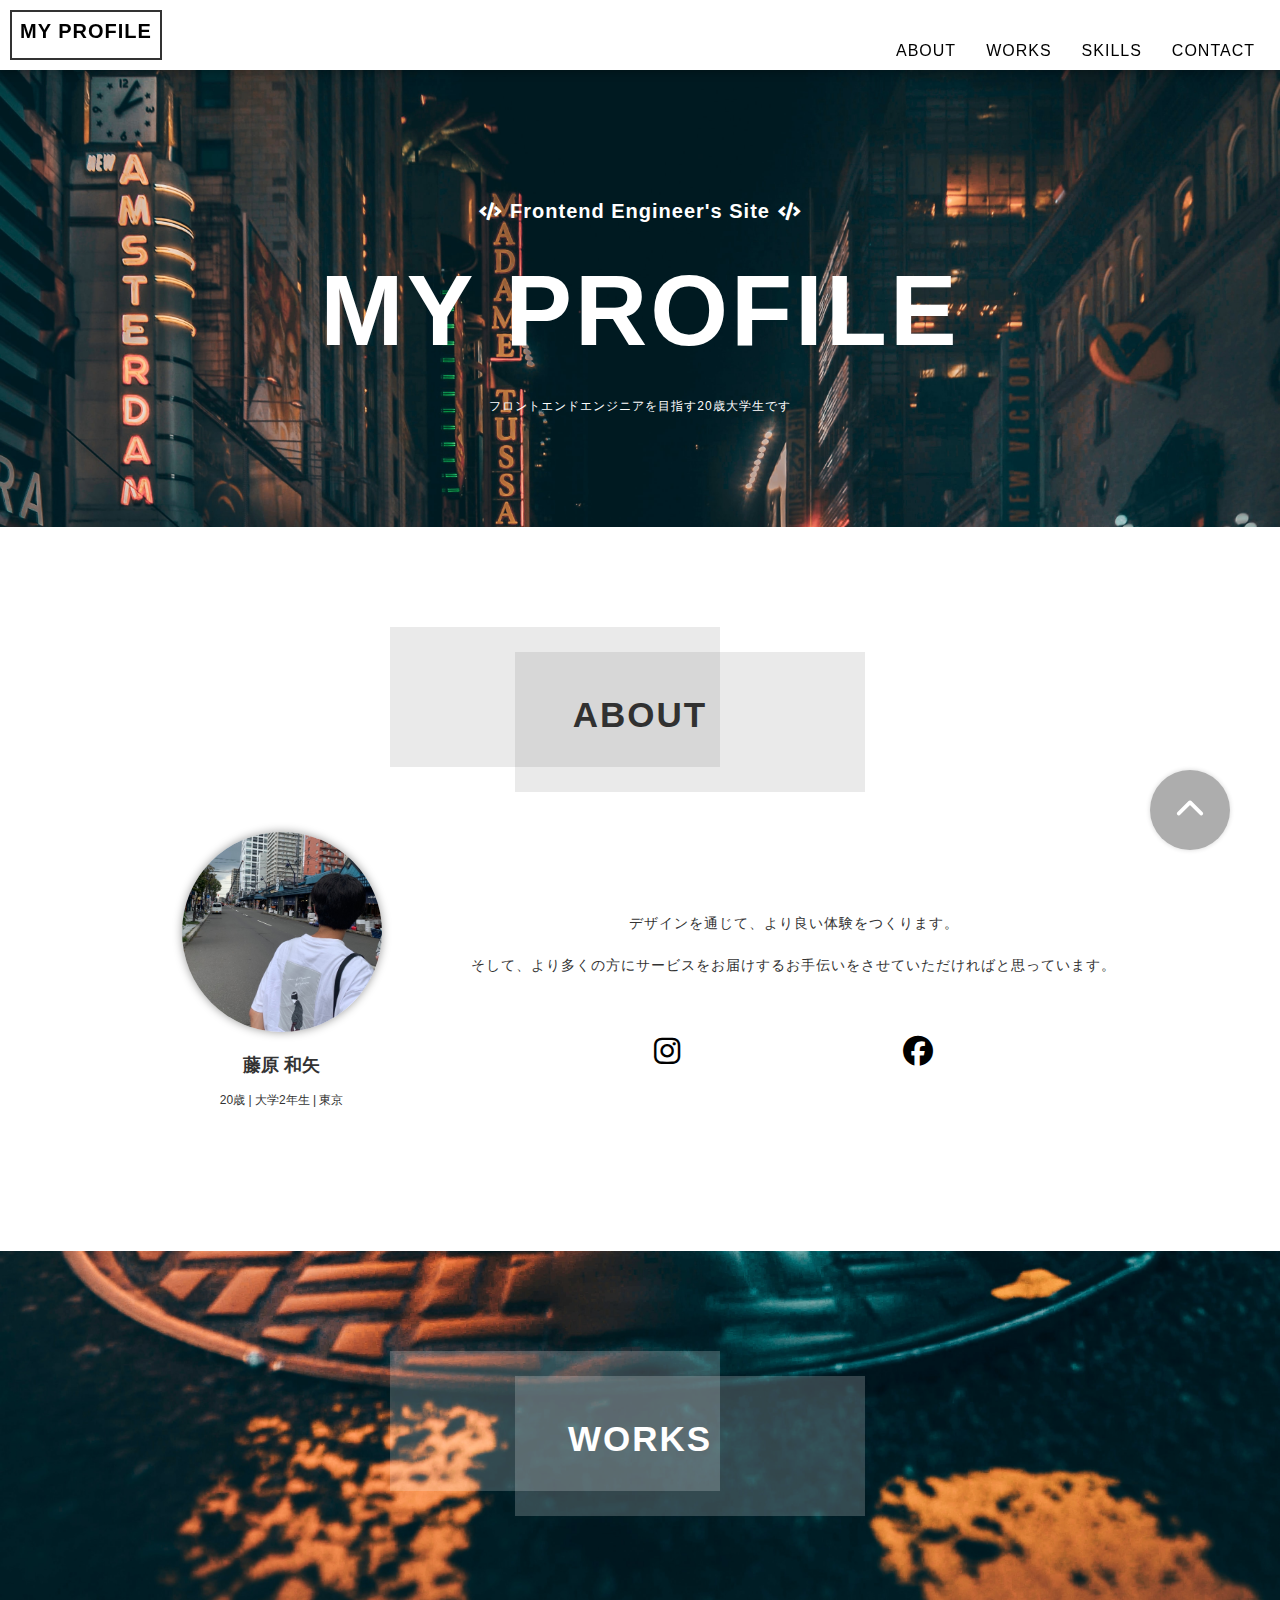
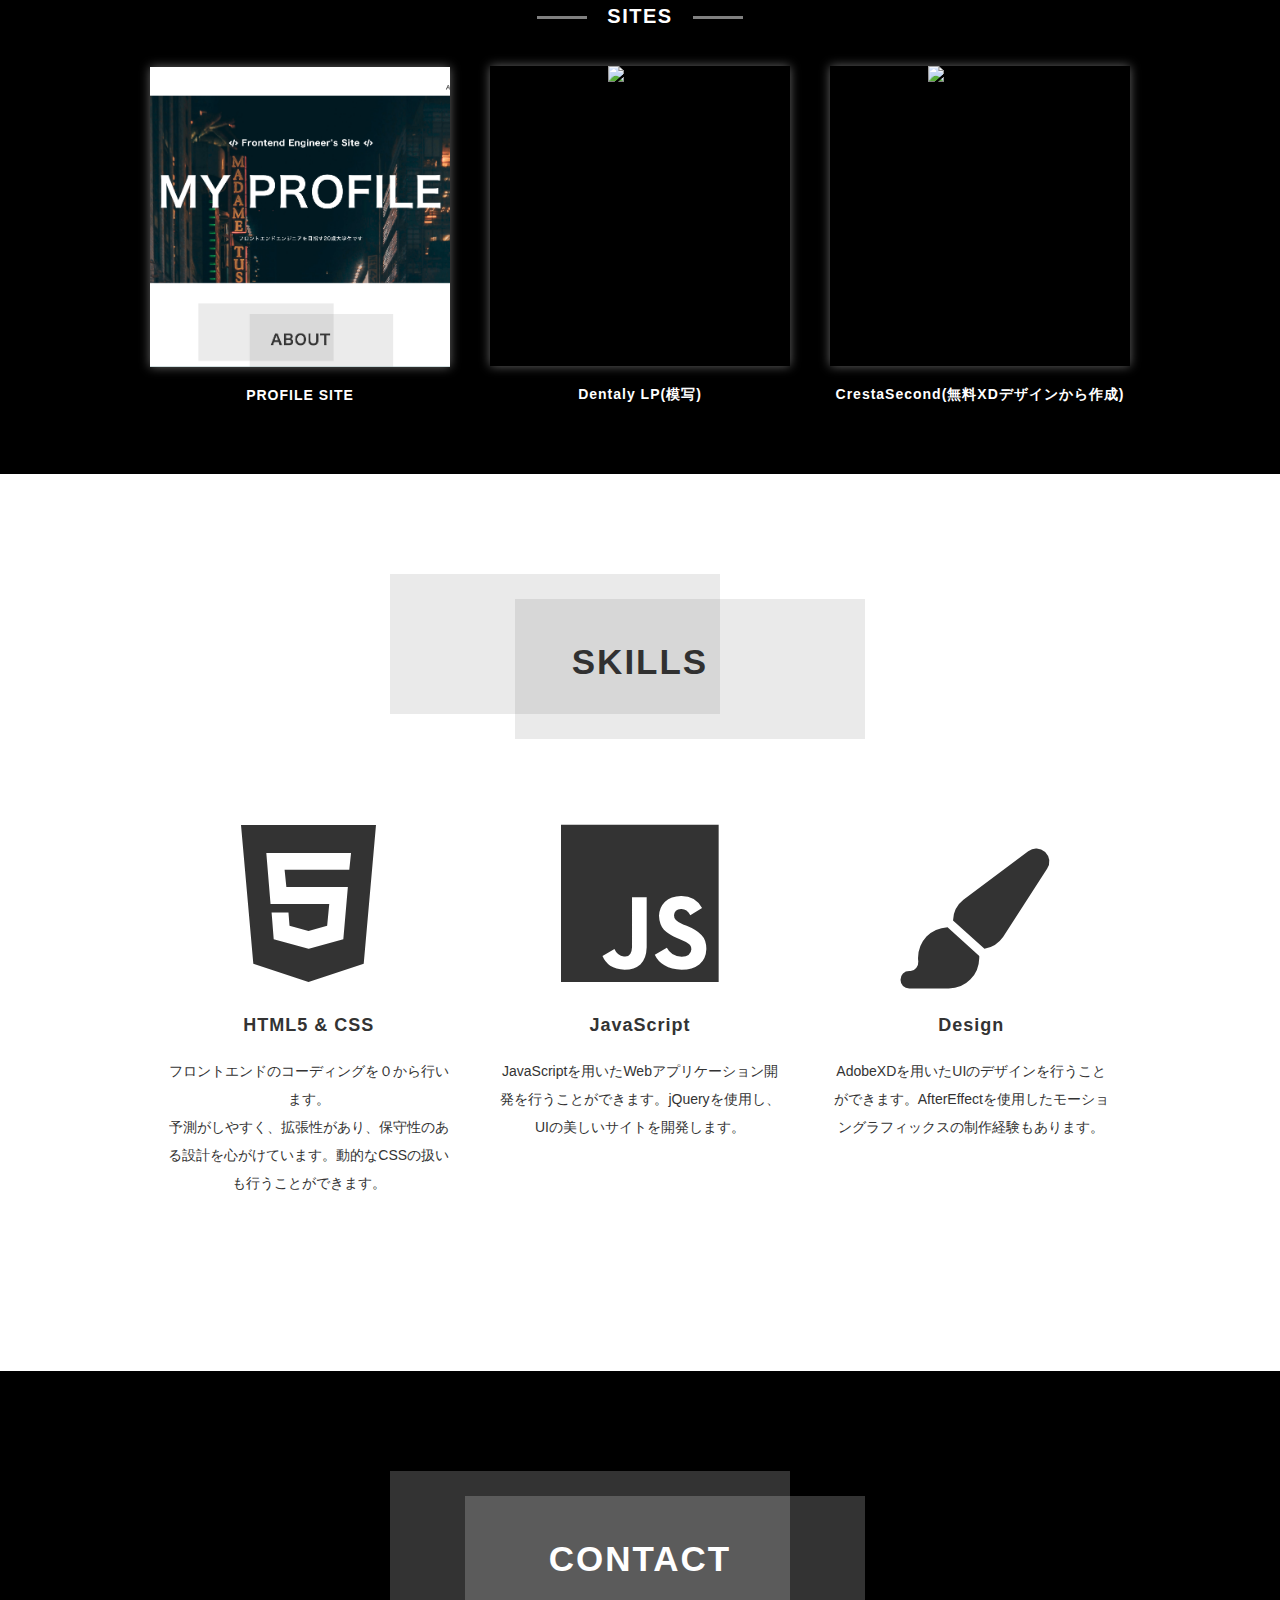
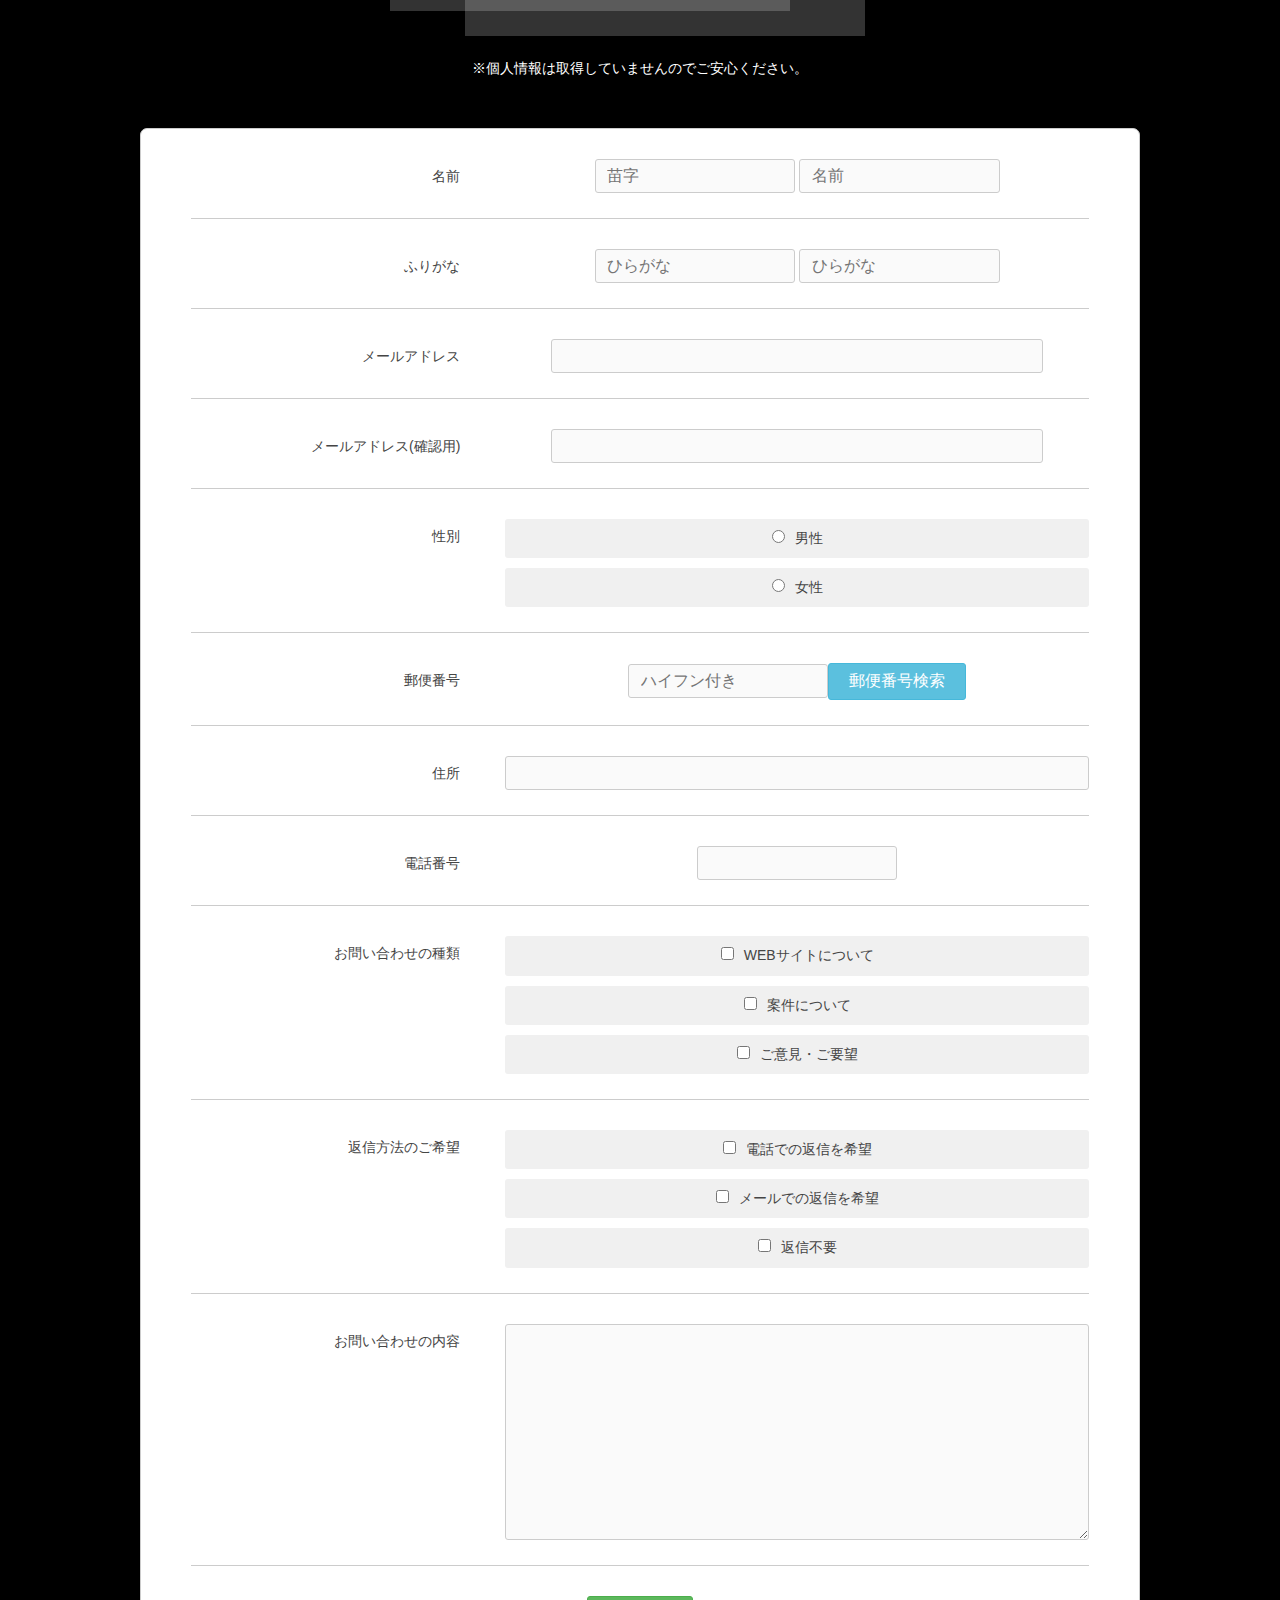
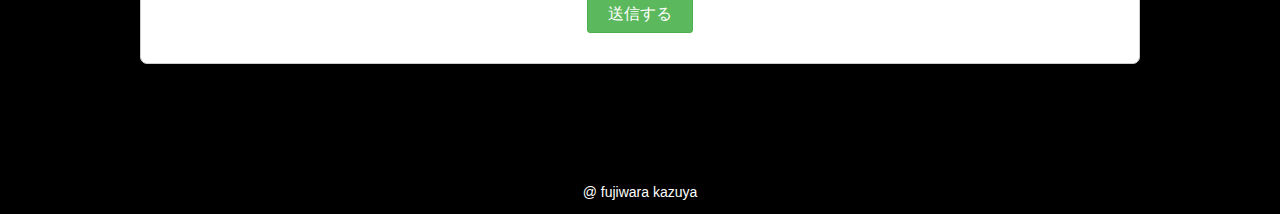
==== commit 0d878c08: "responsive fix" ====
--- a/docs/index.html
+++ b/docs/index.html
@@ -109,7 +109,7 @@
               src="images/CrestaSecond.png"
               alt="CrestaSecond"
           /></a>
-          <div class="title">CrestaSecond(無料デザインカンプから作成)</div>
+          <div class="title">CrestaSecond(無料XDデザインから作成)</div>
         </div>
       </div>
       <!-- ビデオ作品はリンクでは載せられないのでカット
--- a/docs/css/style.css
+++ b/docs/css/style.css
@@ -185,8 +185,13 @@
   line-height: 3;
   letter-spacing: 1px;
 }
+.sns {
+  width: 40%;
+  display: flex;
+  justify-content: space-between;
+  margin: 50px auto 0;
+}
 .sns a i {
-  margin: 50px 50px 0;
   font-size: 3rem;
   opacity: 1;
   cursor: pointer;
@@ -226,16 +231,12 @@
   opacity: 0.5;
 }
 .works .works-container {
-  /*background-color: rgba(255, 255, 255, 0.4);*/
   width: 100%;
   display: flex;
   flex-wrap: wrap;
   justify-content: center;
   align-items: center;
   list-style: none;
-}
-.works-box {
-  width: 350px;
 }
 .works-box .image-box {
   display: block;
@@ -541,6 +542,26 @@
   }
   .floating a {
     font-size: 2rem;
+  }
+}
+
+@media (max-width: 400px) {
+  .header .logo {
+    font-size: 1.4rem;
+    padding: 3px;
+    top: 15px;
+    bottom: 15px;
+    letter-spacing: 0px;
+  }
+  .header .sitemap-wrapper {
+    right: 0px;
+  }
+  .header .sitemap-item {
+    padding: 0 2px;
+    font-size: 0.8rem;
+  }
+  .main .site-title {
+    font-size: 6rem;
   }
 }
 
